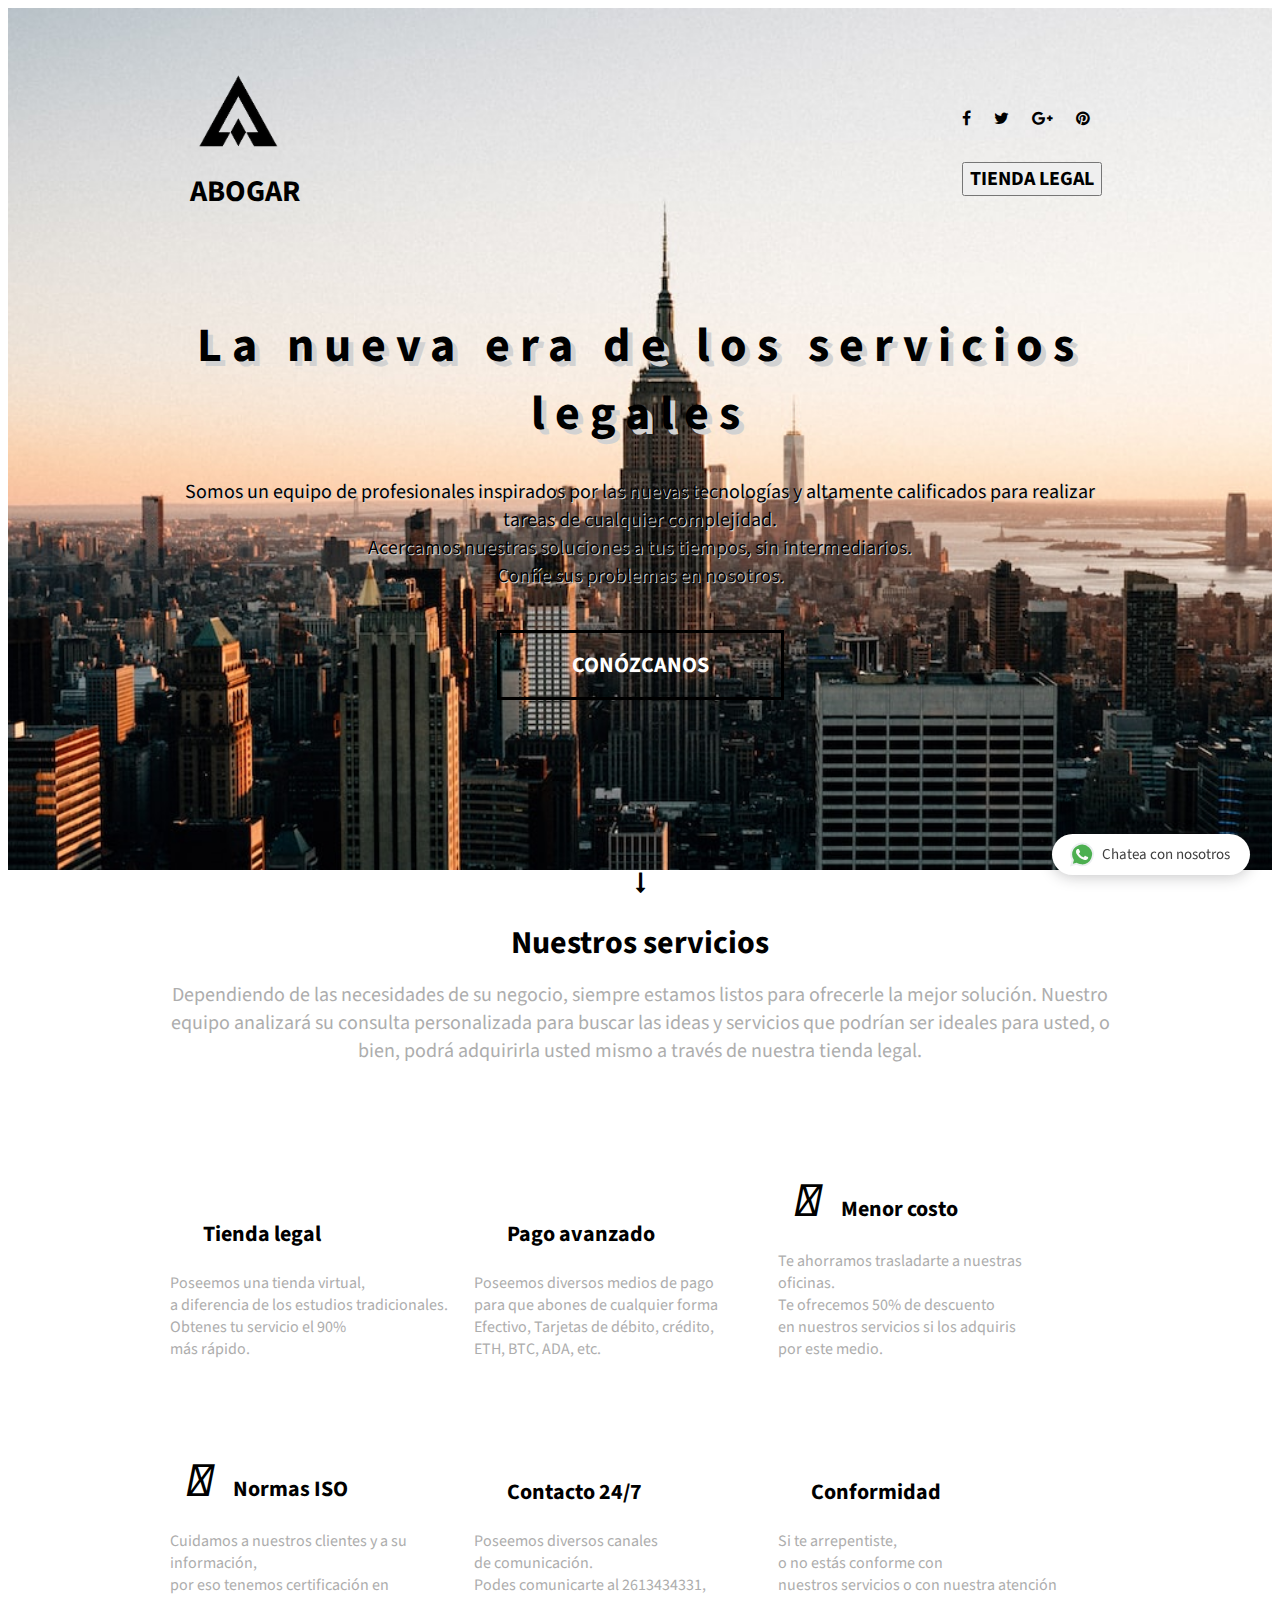
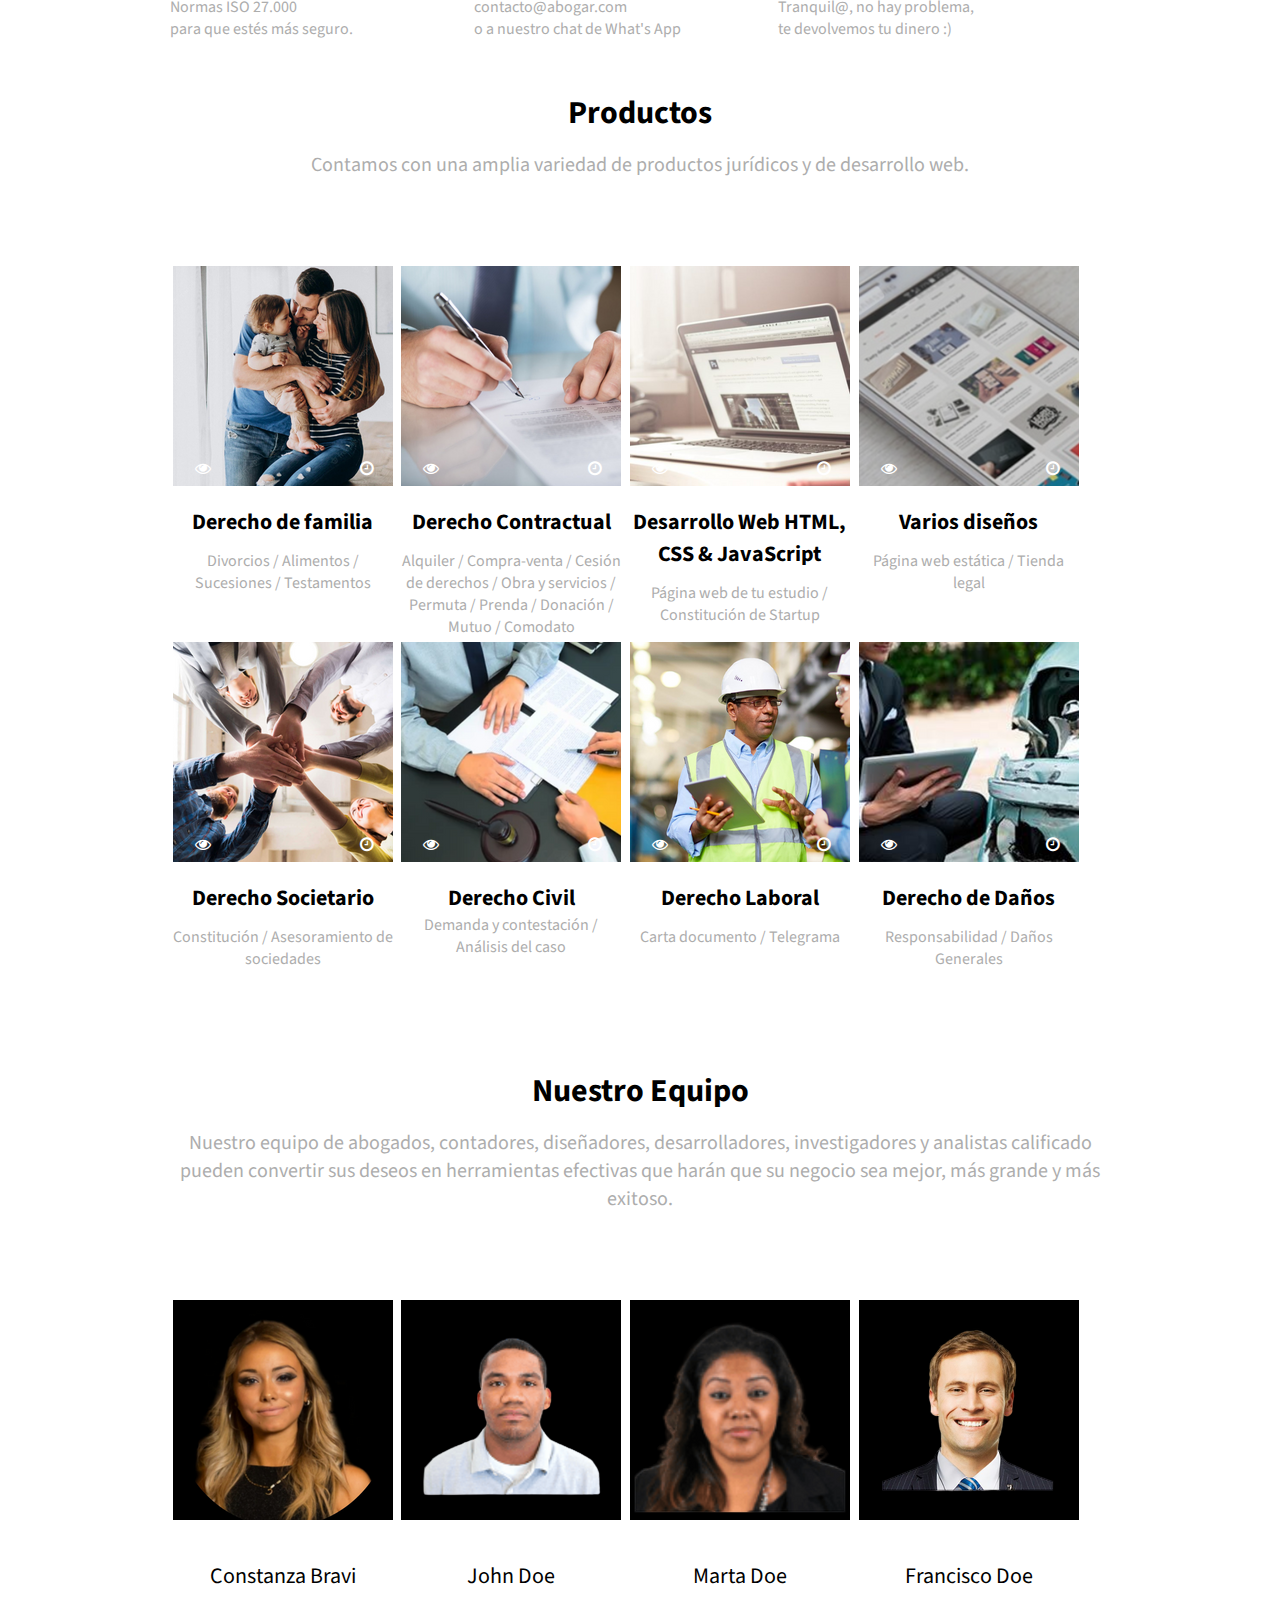
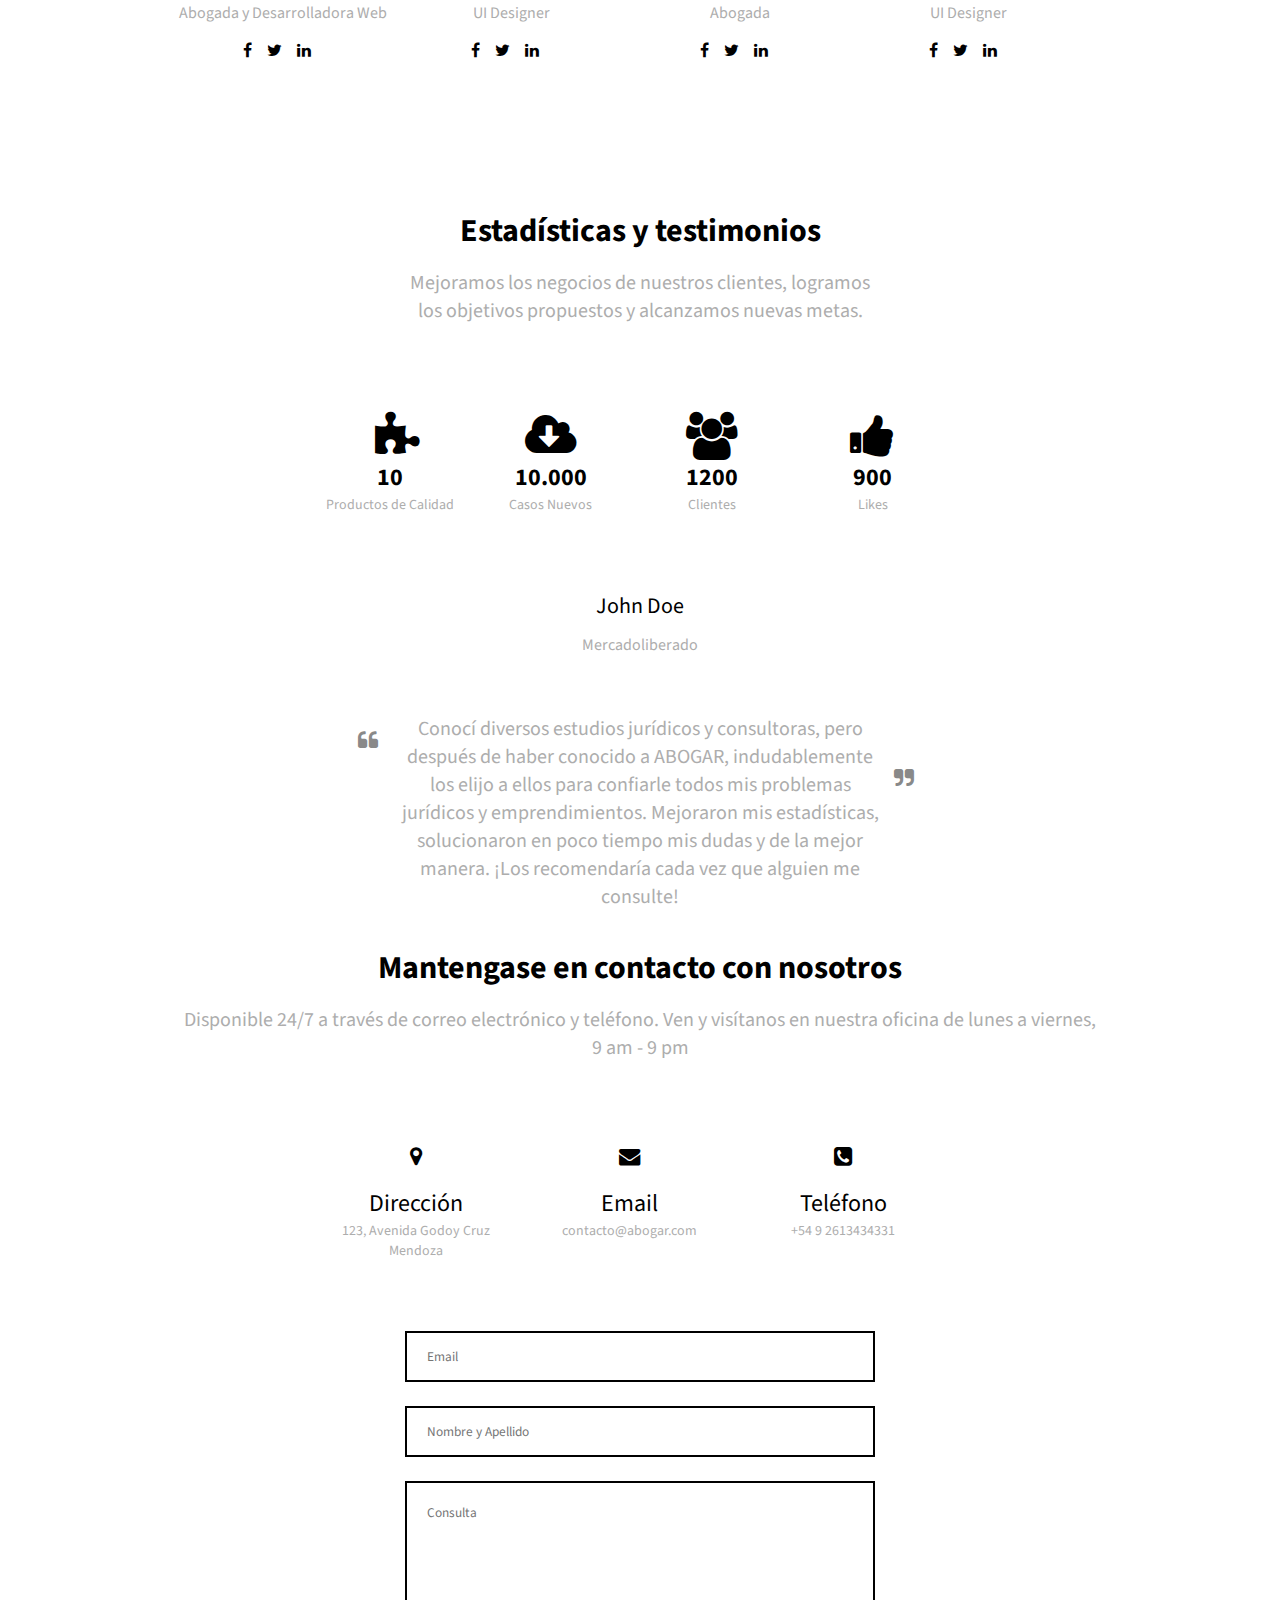
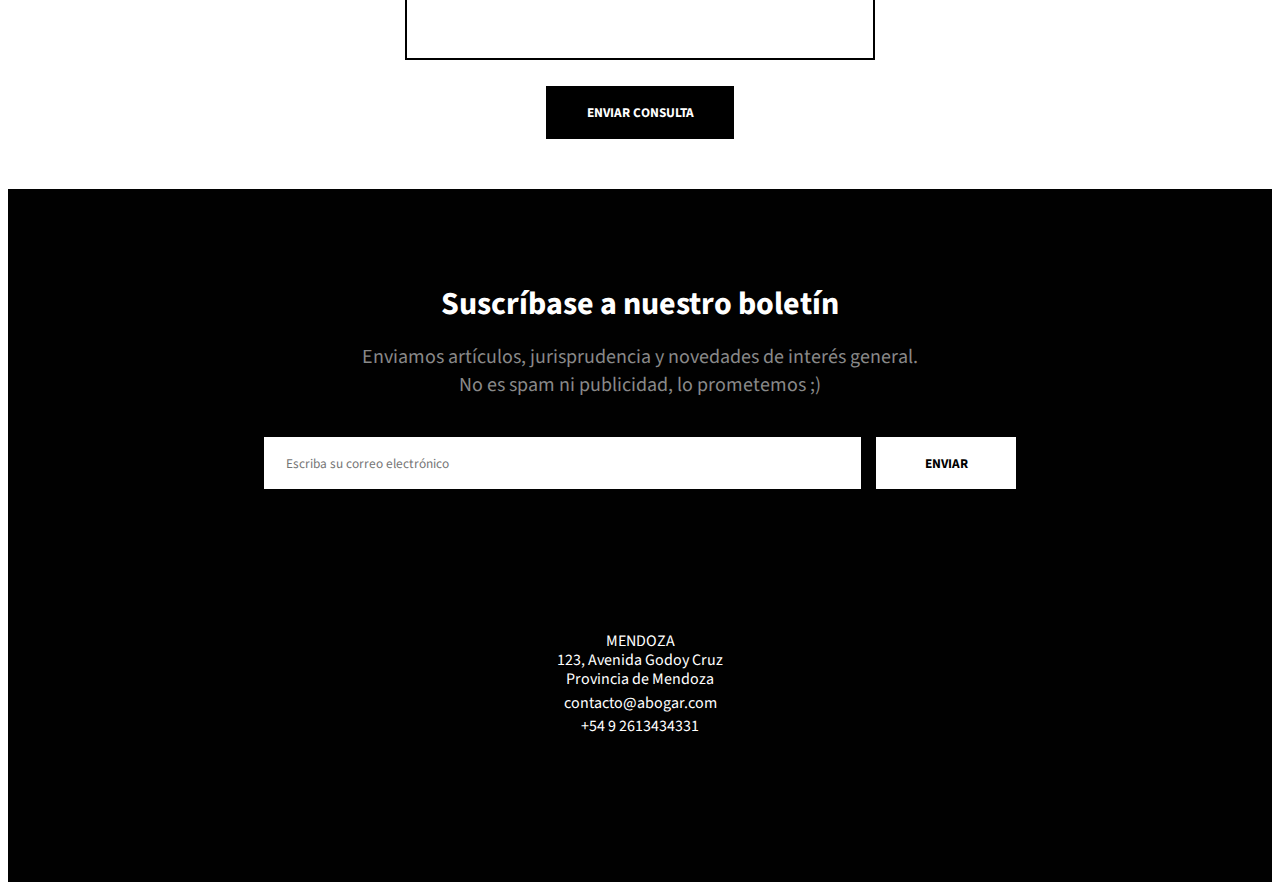
==== index.html @ db3f4d10 "apariencia y validación de forms" ====
<html lang="en">

<head>
    <title>Abogar</title>
    <meta charset="utf-8">
    <link rel="stylesheet" type="text/css" href="styles/indexstyle.css">
    <meta name="viewport" content="width=device-width, initial-scale=1.0">
    <!-- iconos de fontawesome -->
    <link rel="stylesheet" href="https://cdnjs.cloudflare.com/ajax/libs/font-awesome/4.6.3/css/font-awesome.min.css">
    <script src="https://kit.fontawesome.com/03c8ad3952.js" crossorigin="anonymous"></script>
    <!-- fuente de google -->
    <link href="https://fonts.googleapis.com/css?family=Source+Sans+Pro:400,700" rel="stylesheet">
</head>

<body>
    <div id="up" class="head">
        <div class="head-container">
            <header>
                <div class="logo">
                    <div>
                        <a href=""><img src="/assets/logoa.png" alt="abogar-logo"></a>
                        <p>ABOGAR</p>
                    </div>
                    <div class="socials">
                        <ul>
                            <li><a href="#"><i class="fa fa-facebook" aria-hidden="true"></i></a></li>
                            <li><a href="#"><i class="fa fa-twitter" aria-hidden="true"></i></a></li>
                            <li><a href="#"><i class="fa fa-google-plus" aria-hidden="true"></i></a></li>
                            <li><a href="#"><i class="fa fa-pinterest" aria-hidden="true"></i></a></li>
                        </ul>
                        <br>
                        <a href="./pags/tienda.html">
                            <button type="button">TIENDA LEGAL</button>
                        </a>
                    </div>
                </div>
            </header>
            <div class="hero">
                <h1>La nueva era de los servicios legales</h1>
                <p>Somos un equipo de profesionales inspirados por las nuevas tecnologías y altamente calificados para
                    realizar tareas de cualquier complejidad.<br>Acercamos nuestras soluciones a tus tiempos, sin
                    intermediarios.<br>Confíe sus problemas en nosotros.</p>
                <button class="colorarrow" type="button" href="">Conózcanos</button>
                <a href="#arrow-link"><i class="fa fa-long-arrow-down fa-lg" aria-hidden="true"></i></a>
            </div>
        </div>
    </div>
    <div id="arrow-link" class="services-container">
        <div class="h-p-group">
            <h2>Nuestros servicios</h2>
            <p>Dependiendo de las necesidades de su negocio, siempre estamos listos para ofrecerle la mejor solución.
                Nuestro equipo analizará su consulta personalizada para buscar las ideas y servicios que podrían ser
                ideales para usted, o bien, podrá adquirirla usted mismo a través de nuestra tienda legal.</p>
        </div>
        <div class="services-block">
            <div class="services-block-box marg-left">
                <i class="fa-solid fa-cart-shopping fa-3x" aria-hidden="true"></i>
                <h3>Tienda legal</h3>
                <p>Poseemos una tienda virtual,<br>a diferencia de los estudios tradicionales.<br>Obtenes tu servicio el
                    90%<br>
                    más rápido.</p>
            </div>
            <div class="services-block-box">
                <i class="fa-solid fa-money-check-dollar fa-3x" aria-hidden="true"></i>
                <h3>Pago avanzado</h3>
                <p>Poseemos diversos medios de pago<br>para que abones de cualquier forma<br>Efectivo, Tarjetas de
                    débito, crédito,<br>
                    ETH, BTC, ADA, etc.</p>
            </div>
            <div class="services-block-box">
                <i class="fa-solid fa-percent fa-3x" aria-hidden="true"></i>
                <h3>Menor costo</h3>
                <p>Te ahorramos trasladarte a nuestras oficinas.<br>Te ofrecemos 50% de descuento<br>en nuestros
                    servicios si los adquiris<br>
                    por este medio.</p>
            </div>
            <div class="services-block-box marg-top marg-left">
                <i class="fa-solid fa-lock fa-3x" aria-hidden="true"></i>
                <h3>Normas ISO</h3>
                <p>Cuidamos a nuestros clientes y a su información,<br>por eso tenemos certificación en<br>Normas ISO
                    27.000<br>
                    para que estés más seguro.</p>
            </div>
            <div class="services-block-box marg-top">
                <i class="fa-solid fa-phone-flip fa-3x" aria-hidden="true"></i>
                <h3>Contacto 24/7</h3>
                <p>Poseemos diversos canales<br>de comunicación.<br>Podes comunicarte al 2613434331,
                    contacto@abogar.com<br>
                    o a nuestro chat de What's App</p>
            </div>
            <div class="services-block-box marg-top">
                <i class="fa-solid fa-rotate fa-3x" aria-hidden="true"></i>
                <h3>Conformidad</h3>
                <p>Si te arrepentiste, <br>o no estás conforme con<br>nuestros servicios o con nuestra
                    atención<br>Tranquil@, no hay problema,<br>
                    te devolvemos tu dinero :)</p>
            </div>
        </div>
    </div>
    <div class="portfolio-container">
        <div class="h-p-group">
            <h2>Productos</h2>
            <p>Contamos con una amplia variedad de productos jurídicos y de desarrollo web.</p>
        </div>
        <div class="portfolio-block">
            <div class="positioning-container">
                <div class="img-icon-container">
                    <div class="row-img">
                        <a href="#"><img src="/assets/familia.png" alt="portfolio-image1.png"></a>
                    </div>
                    <div class="row-1icon">
                        <i class="fa fa-eye" aria-hidden="true"></i>
                    </div>
                    <div class="row-2icon">
                        <i class="fa fa-clock-o" aria-hidden="true"></i>
                    </div>
                </div>
                <h3>Derecho de familia</h3>
                <p>Divorcios / Alimentos / Sucesiones / Testamentos</p>
            </div>
            <div class="positioning-container">
                <div class="img-icon-container">
                    <div class="row-img">
                        <a href="#"><img src="/assets/dcontratos.png" alt="portfolio-image2.png"></a>
                    </div>
                    <div class="row-1icon">
                        <i class="fa fa-eye" aria-hidden="true"></i>
                    </div>
                    <div class="row-2icon">
                        <i class="fa fa-clock-o" aria-hidden="true"></i>
                    </div>
                </div>
                <h3>Derecho Contractual</h3>
                <p>Alquiler / Compra-venta / Cesión de derechos / Obra y servicios / Permuta / Prenda / Donación / Mutuo
                    / Comodato</p>
            </div>
            <div class="positioning-container">
                <div class="img-icon-container">
                    <div class="row-img">
                        <a href="#"><img src="/assets/desarrollo.png" alt="portfolio-image3.png"></a>
                    </div>
                    <div class="row-1icon">
                        <i class="fa fa-eye" aria-hidden="true"></i>
                    </div>
                    <div class="row-2icon">
                        <i class="fa fa-clock-o" aria-hidden="true"></i>
                    </div>
                </div>
                <h3>Desarrollo Web HTML, CSS & JavaScript</h3>
                <p>Página web de tu estudio / Constitución de Startup</p>
            </div>
            <div class="positioning-container">
                <div class="img-icon-container">
                    <div class="row-img">
                        <a href="#"><img src="/assets/diseños.png" alt="portfolio-image4.png" height="220"
                                width="220"></a>
                    </div>
                    <div class="row-1icon">
                        <i class="fa fa-eye" aria-hidden="true"></i>
                    </div>
                    <div class="row-2icon">
                        <i class="fa fa-clock-o" aria-hidden="true"></i>
                    </div>
                </div>
                <h3>Varios diseños</h3>
                <p>Página web estática / Tienda legal</p>
            </div>
            <div class="positioning-container">
                <div class="img-icon-container">
                    <div class="row-img">
                        <a href="#"><img src="/assets/dsociedades.png" alt="2row-portfolio-image1.png"></a>
                    </div>
                    <div class="row-1icon">
                        <i class="fa fa-eye" aria-hidden="true"></i>
                    </div>
                    <div class="row-2icon">
                        <i class="fa fa-clock-o" aria-hidden="true"></i>
                    </div>
                </div>
                <h3>Derecho Societario</h3>
                <p>Constitución / Asesoramiento de sociedades </p>
            </div>
            <div class="positioning-container">
                <div class="img-icon-container">
                    <div class="row-img">
                        <a href="#"><img src="/assets/civil.png" alt="2row-portfolio-image2.png"></a>
                    </div>
                    <div class="row-1icon">
                        <i class="fa fa-eye" aria-hidden="true"></i>
                    </div>
                    <div class="row-2icon">
                        <i class="fa fa-clock-o" aria-hidden="true"></i>
                    </div>
                </div>
                <h3>Derecho Civil<cch3>
                        <p>Demanda y contestación / Análisis del caso</p>
            </div>
            <div class="positioning-container">
                <div class="img-icon-container">
                    <div class="row-img">
                        <a href="#"><img src="/assets/dlaboral.png" alt="2row-portfolio-image3.png"></a>
                    </div>
                    <div class="row-1icon">
                        <i class="fa fa-eye" aria-hidden="true"></i>
                    </div>
                    <div class="row-2icon">
                        <i class="fa fa-clock-o" aria-hidden="true"></i>
                    </div>
                </div>
                <h3>Derecho Laboral</h3>
                <p>Carta documento / Telegrama</p>
            </div>
            <div class="positioning-container">
                <div class="img-icon-container">
                    <div class="row-img">
                        <a href="#"><img src="/assets/ddaños.png" alt="22row-portfolio-image4.png" height="220"
                                width="220"></a>
                    </div>
                    <div class="row-1icon">
                        <i class="fa fa-eye" aria-hidden="true"></i>
                    </div>
                    <div class="row-2icon">
                        <i class="fa fa-clock-o" aria-hidden="true"></i>
                    </div>
                </div>
                <h3>Derecho de Daños</h3>
                <p>Responsabilidad / Daños Generales</p>
            </div>
        </div>
    </div>
    <div class="team-block-container">
        <div class="h-p-group">
            <h2>Nuestro Equipo</h2>
            <p>Nuestro equipo de abogados, contadores, diseñadores, desarrolladores, investigadores y analistas
                calificado pueden convertir sus deseos
                en herramientas efectivas que harán que su negocio sea mejor, más grande y más exitoso.</p>
        </div>
        <div class="team-block">
            <img src="/assets/bravi.png" alt="pic1-of-team-member.png">
            <h4>Constanza Bravi</h4>
            <h5>Abogada y Desarrolladora Web</h5>
            <ul>
                <li><a href="#"><i class="fa fa-facebook" aria-hidden="true"></i></a></li>
                <li><a href="#"><i class="fa fa-twitter" aria-hidden="true"></i></a></li>
                <li><a href="#"><i class="fa fa-linkedin" aria-hidden="true"></i></a></li>
            </ul>
        </div>
        <div class="team-block">
            <img src="/assets/juandoe.png" alt="pic2-of-team-member.png">
            <h4>John Doe</h4>
            <h5>UI Designer</h5>
            <ul>
                <li><a href="#"><i class="fa fa-facebook" aria-hidden="true"></i></a></li>
                <li><a href="#"><i class="fa fa-twitter" aria-hidden="true"></i></a></li>
                <li><a href="#"><i class="fa fa-linkedin" aria-hidden="true"></i></a></li>
            </ul>
        </div>
        <div class="team-block">
            <img src="/assets/marta.png" alt="pic3-of-team-member.png">
            <h4>Marta Doe</h4>
            <h5>Abogada</h5>
            <ul>
                <li><a href="#"><i class="fa fa-facebook" aria-hidden="true"></i></a></li>
                <li><a href="#"><i class="fa fa-twitter" aria-hidden="true"></i></a></li>
                <li><a href="#"><i class="fa fa-linkedin" aria-hidden="true"></i></a></li>
            </ul>
        </div>
        <div class="team-block">
            <img src="/assets/franco.png" alt="pic4-of-team-member.png">
            <h4>Francisco Doe</h4>
            <h5>UI Designer</h5>
            <ul>
                <li><a href="#"><i class="fa fa-facebook" aria-hidden="true"></i></a></li>
                <li><a href="#"><i class="fa fa-twitter" aria-hidden="true"></i></a></li>
                <li><a href="#"><i class="fa fa-linkedin" aria-hidden="true"></i></a></li>
            </ul>
        </div>
    </div>
    <div class="data-container">
        <div class="h-p-group">
            <h2>Estadísticas y testimonios</h2>
            <p>Mejoramos los negocios de nuestros clientes, logramos <br>los objetivos propuestos y alcanzamos nuevas
                metas.</p>
        </div>
        <div class="stats-container">
            <div class="stats-block">
                <i class="fa fa-puzzle-piece fa-3x" aria-hidden="true"></i>
                <h4>10</h4>
                <h5>Productos de Calidad</h5>
            </div>
            <div class="stats-block">
                <i class="fa fa-cloud-download fa-3x" aria-hidden="true"></i>
                <h4>10.000</h4>
                <h5>Casos Nuevos</h5>
            </div>
            <div class="stats-block">
                <i class="fa fa-users fa-3x" aria-hidden="true"></i>
                <h4>1200</h4>
                <h5>Clientes</h5>
            </div>
            <div class="stats-block">
                <i class="fa fa-thumbs-up fa-3x" aria-hidden="true"></i>
                <h4>900</h4>
                <h5>Likes</h5>
            </div>
        </div>
        <div>
            <div class="customer-info">
                <h4>John Doe</h4>
                <h5>Mercadoliberado</h5>
            </div>
            <div class="customer-quote">
                <i class="fa fa-quote-left fa-lg" aria-hidden="true"></i>
                <blockquote>Conocí diversos estudios jurídicos y consultoras, pero después de haber conocido a ABOGAR,
                    indudablemente los elijo a ellos para confiarle todos mis problemas jurídicos y emprendimientos.
                    Mejoraron mis estadísticas,
                    solucionaron en poco tiempo mis dudas y de la mejor manera. ¡Los recomendaría cada vez que alguien
                    me consulte!</blockquote>
                <i class="fa fa-quote-right fa-lg" aria-hidden="true"></i>
            </div>
        </div>
    </div>
    <div class="feedback-container">
        <div class="h-p-group">
            <h2>Mantengase en contacto con nosotros</h2>
            <p>Disponible 24/7 a través de correo electrónico y teléfono. Ven y visítanos en nuestra oficina de lunes a
                viernes,<br>
                9 am - 9 pm</p>
        </div>
        <div class="contacts-container">
            <div class="contacts-block left-b">
                <i class="fa fa-map-marker fa-lg" aria-hidden="true"></i>
                <h4>Dirección</h4>
                <address>123, Avenida Godoy Cruz<br>Mendoza</address>
            </div>
            <div class="contacts-block center-b">
                <i class="fa fa-envelope fa-lg" aria-hidden="true"></i>
                <h4>Email</h4>
                <a href="mailto:contacto@abogar.com">contacto@abogar.com</a>
            </div>
            <div class="contacts-block right-b">
                <i class="fa fa-phone-square fa-lg" aria-hidden="true"></i>
                <h4>Teléfono</h4>
                <a href="tel:+5492613434331">+54 9 2613434331</a>
            </div>
        </div>
        <!-- En este form se validan los campos del formulario, a su vez avisa que falta completar información a través de alerts y a su vez reenvia la consulta a una librería para que notifique sobre la misma -->
 
        <div class="contact-form">
            <form action="https://formspree.io/f/xaykepnb" name="formulario" method="POST">
                <input type="email" name="mail" id="mail" placeholder="Email" maxlength="50">
                <input type="text" name="name" id="name" placeholder="Nombre y Apellido" maxlength="120">
                <div class="textarea-positioning"><textarea name="textarea" id="consulta" maxlength="2500" rows="10"
                        cols="20" placeholder="Consulta"></textarea></div>
                <input type="submit" id="boton" name="btn" value="Enviar Consulta" required>
            </form>
            <script>
                (function () {
                    let formulario = document.getElementsByName('formulario')[0],
                        elementos = formulario.elements,
                        boton = document.getElementById('boton');

                    let validarEmail = function (e) {
                        if (formulario.mail.value == 0) {
                            e.preventDefault();
                            alert("Error: Falta completar campo de 'Email'.")

                        }
                    }
                    let validarNombre = function (e) {
                        if (formulario.name.value == 0) {
                            e.preventDefault();
                            alert("Error: Falta completar campo de 'Nombre y Apellido'.")

                        }
                    }
                    let validarConsulta = function (e) {
                        if (formulario.consulta.value == 0) {
                            e.preventDefault();
                            alert("Error: Falta completar campo de 'Consulta'.")

                        }
                    };
                    let validar = function (e) {
                        validarEmail(e);
                        validarNombre(e);
                        validarConsulta(e);
                    };

                    formulario.addEventListener('submit', validar);
                }())
            </script>
        </div>
    </div>
    <!-- En este footer se validan los campos del formulario y a su vez reenvia el valor a una librería para que notifique sobre el correo que se inscribió -->
 
    <footer id="footer">
        <div class="footer-container">
            <div class="footer-form">
                <h2>Suscríbase a nuestro boletín</h2>
                <p>Enviamos artículos, jurisprudencia y novedades de interés general.<br>No es spam ni publicidad, lo
                    prometemos ;)</p>
                <form action="https://formspree.io/f/moqberbp" method="POST" id="formulariodos" name="formulariodos">
                    <input type="email" name="maildos" id="maildos" placeholder="Escriba su correo electrónico">
                    <input type="submit" id="botondos" value="Enviar">
                </form>
                <script>
                    (function () {
                        let formulariodos = document.getElementsByName('formulariodos')[0],
                            elementos = formulariodos.elements,
                            boton = document.getElementById('botondos');
    
                        let validarEmailuno = function (e) {
                            if (formulariodos.maildos.value == 0) {
                                e.preventDefault();
                                alert("Error: Falta completar campo de 'Correo Electrónico'.")
    
                            }
                        };
                       
                        formulariodos.addEventListener('submit', validarEmailuno);
                    }())
                </script>
            </div>
            <div class="block">
                <div class="footer-contacts">
                    <h5>MENDOZA</h5>
                    <address>123, Avenida Godoy Cruz<br>Provincia de Mendoza</address>
                    <a href="mailto:contacto@abogar.com">contacto@abogar.com</a>
                    <a href="tel:+5492613434331">+54 9 2613434331</a>
                </div>
            </div>

 <!-- Servicio de urgencias por violencia de género -->
            
 <div id='whatsapp-chat' class='hide'>
    <div class='header-chat'>
        <div class='head-home'>
            <h3>Abogar 24/7</h3>
            <div class='info-avatar'><img
                    src='https://sistemadecotizaciones.files.wordpress.com/2020/08/supportmale.png' /></div>
        </div>
        <div class='get-new'>
            <div id='get-label'>Servicio al cliente</div>
            <div id='get-nama'>Estamos para ayudarte</div>
        </div>
    </div>
    <div class='start-chat'>
        <div class='first-msg'><span>¡Hola! ¿En qué te podemos ayudar? Brindamos atención, contención y
                asesoramiento en situaciones de violencia de género. Es importante que sepas no se trata de
                una línea de emergencia. Para casos de riesgo, comunicate con el 911.</span></div>
        <div class='blanter-msg'><textarea id='chat-input' placeholder='Escribe un mensaje' maxlength='120'
                row='1'></textarea>
            <a href='#' onclick="enviar_mensaje();" id='send-it'>Enviar</a>
        </div>
    </div>
    <div id='get-number'>2682848193</div><a class='close-chat' onclick="cerrar_chat();" href='#'>×</a>
</div>
<a class='blantershow-chat' onclick="mostrar_chat();" href='#' title='Show Chat'><svg width="20"
        viewBox="0 0 24 24">
        <defs />
        <path fill="#eceff1"
            d="M20.5 3.4A12.1 12.1 0 0012 0 12 12 0 001.7 17.8L0 24l6.3-1.7c2.8 1.5 5 1.4 5.8 1.5a12 12 0 008.4-20.3z" />
        <path fill="#4caf50"
            d="M12 21.8c-3.1 0-5.2-1.6-5.4-1.6l-3.7 1 1-3.7-.3-.4A9.9 9.9 0 012.1 12a10 10 0 0117-7 9.9 9.9 0 01-7 16.9z" />
        <path fill="#fafafa"
            d="M17.5 14.3c-.3 0-1.8-.8-2-.9-.7-.2-.5 0-1.7 1.3-.1.2-.3.2-.6.1s-1.3-.5-2.4-1.5a9 9 0 01-1.7-2c-.3-.6.4-.6 1-1.7l-.1-.5-1-2.2c-.2-.6-.4-.5-.6-.5-.6 0-1 0-1.4.3-1.6 1.8-1.2 3.6.2 5.6 2.7 3.5 4.2 4.2 6.8 5 .7.3 1.4.3 1.9.2.6 0 1.7-.7 2-1.4.3-.7.3-1.3.2-1.4-.1-.2-.3-.3-.6-.4z" />
    </svg>
    Chatea con nosotros</a>
<script>
    function enviar_mensaje() {
        var a = document.getElementById("chat-input");
        if ("" != a.value) {
            var b = document.getElementById("get-number").innerHTML, c = document.getElementById("chat-input").value, d = "https://web.whatsapp.com/send", e = b, f = "&text=" + c;
            if (/Android|webOS|iPhone|iPad|iPod|BlackBerry|IEMobile|Opera Mini/i.test(navigator.userAgent)) var d = "whatsapp://send"; var g = d + "?phone=" + e + f; window.open(g, "_blank");
        }
    }
    const whatsapp_chat = document.getElementById("whatsapp-chat");
    function cerrar_chat() {
        whatsapp_chat.classList.add("hide");
        whatsapp_chat.classList.remove("show");

    }
    function mostrar_chat() {
        whatsapp_chat.classList.add("show");
        whatsapp_chat.classList.remove("hide");
    }
</script>
</footer>
<div id="up-btn">
<a href="#up"><i class="fa fa-3x fa-chevron-up" aria-hidden="true"></i></a>
</div>


    <!-- SCRIPT -->
    <script src="//cdn.jsdelivr.net/npm/sweetalert2@11"></script>
</body>

</html>
---- styles/indexstyle.css ----
body {
  margin:8px !important;
  font-family: 'Source Sans Pro', sans-serif;
}
ul {
  list-style-type: none;
}

a {
  text-decoration: none;
}

.h-p-group {
  width: 100%;
  margin-bottom: 87px;
}

.h-p-group h2,
.h-p-group p {
  font-family: 'Source Sans Pro', sans-serif;
  text-align: center;
}

.h-p-group h2 {
  margin: 0;
  padding-top: 50px;
  font-weight: 700;
  font-size: 32px;
}

.h-p-group p {
  margin: 15px 0 0 0;
  font-weight: 400;
  font-size: 20px;
  color: #adadad;
}

article {
  display: flex;
  justify-content: center;
}

article button {
  color: black;
  margin: 1px auto 25px auto;
  padding: 16px 72px;
  border: 1px solid black;
  outline: none;
  font-family: 'Source Sans Pro', sans-serif;
  font-size: 22px;
  font-weight: 700;
  text-transform: uppercase;
  background-color: white;
}


address {
  font-style: normal;
}

/* ARROW */

.colorarrow {
  color: white;
}


/* #HEAD */

.head {
  height: 862px;
  background-image: url(/assets/fondo.png);
  background-repeat: no-repeat;
  background-size: cover;
}

.head-container {
  height: 862px;
  width: 940px;
  margin: 0 auto;
}
*, ::after, ::before {
  box-sizing: border-box;
}

header {
  height: 62px;
  width: 100%;
  /*940px*/
  padding-top: 52px;
}


/* #logo */

.logo {
  display: flex;
  justify-content: space-between;
  align-items: center;
  justify-items: center;
  margin-left: 20px;
}


.logo img {
  height: 100px;
  width: 100px;
  justify-content: left;
}

.logo p {
  margin: 10px 0 0 0;
  font-family: 'Source Sans Pro', sans-serif;
  font-weight: 700;
  font-size: 30px;
}

.logo button {
  margin: 10px 0 0 0;
  font-family: 'Source Sans Pro', sans-serif;
  font-weight: 700;
  font-size: 20px;
}

/* #socials */

.socials {
  justify-content: right;
  align-items: flex-start;
  margin-top: 30px;
}

.socials ul {
  margin: 0;
  padding: 0;
}

.socials ul li {
  display: inline-block;
  margin-right: 20px;
}

.socials ul li a {
  color: #000000;
}

.socials ul li a:hover {
  color: #898989;
}


/* HERO */
.hero {
  height: 748px;
  width: 940px;
}

.hero h1 {
  margin: 0;
  padding-top: 242px;
  font-family: 'Source Sans Pro', sans-serif;
  font-size: 48px;
  font-weight: bold;
  text-align: center;
  text-shadow: 5px 5px rgb(210, 210, 210);
  letter-spacing: 10px;
}

.hero p {
  margin: 30px 0 0 0;
  font-family: 'Source Sans Pro', sans-serif;
  font-size: 20px;
  font-weight: 400;
  text-align: center;
  color: black;
  text-shadow: 1px 1px rgb(210, 210, 210);
}

.hero button {
  display: block;
  margin: 40px auto 176px auto;
  padding: 16px 72px;
  border: 3px solid #000000;
  outline: none;
  font-family: 'Source Sans Pro', sans-serif;
  font-size: 22px;
  font-weight: 700;
  text-transform: uppercase;
  background-color: transparent;
}

.hero button:hover {
  border: 1px solid white;
  background-color: black;
}

.hero a {
  display: flex;
  justify-content: center;
  margin: 0 auto;
  padding-bottom: 52px;
  color: #000000;
}

/* #SERVICES SECTION */

.services-container {
  /*height: 650px; 760*/
  width: 940px;
  margin: 0 auto;
}

.services-block {
  width: 100%;
}

.services-block-box {
  display: inline-block;
  /*width: 300px;*/
  width: 32%;
}

.marg-top {
  margin-top: 72px;
}


.services-block-box h3 {
  display: inline-block;
  font-family: 'Source Sans Pro', sans-serif;
  font-size: 22px;
  font-weight: 700;
}

.services-block-box i {
display: inline-block;
margin: 15px;
justify-content: left;
}

.services-block-box p {
  display: inline-block;
  margin: 0;
  font-family: 'Source Sans Pro', sans-serif;
  font-size: 16px;
  font-weight: 400;
  color: #adadad;
}


/*--------------------------------------------*/


/*--------------------------------------------*/


/* #PRICING SECTION */

.pricing-container {
  /*height: 750px; 850*/
  width: 940px;
  margin: 0 auto;
}

.price-block {
  display: inline-block;
  width: 32%;
  margin-bottom: 70px;
}

.price-block h3 {
  margin: 25px 0;
  font-family: 'Source Sans Pro', sans-serif;
  font-size: 24px;
  font-weight: 700;
  text-align: center;
}

.price-block p:nth-child(3) {
  margin: 0 0 30px 0;
  font-family: 'Source Sans Pro', sans-serif;
  font-size: 14px;
  font-weight: 400;
  color: #adadad;
  text-align: center;
}

.price-block button {
  display: block;
  height: 47px;
  width: 141px;
  margin: 30px auto 0 auto;
  border: 2px solid #000000;
  font-family: 'Source Sans Pro', sans-serif;
  font-size: 16px;
  font-weight: 700;
  text-transform: uppercase;
  background-color: transparent;
  cursor: pointer;
  overflow: hidden;
}

.price-block button:hover {
  color: #fc8200;
}

.price-block img {
  display: block;
  margin: 10px auto;
}

.left-block p:nth-child(4) {
  margin: 0;
  font-family: 'Source Sans Pro', sans-serif;
  font-size: 32px;
  font-weight: 700;
  text-transform: uppercase;
  text-align: center;
}

.center-block p:nth-child(4),
.right-block p:nth-child(4) {
  margin: 0 auto;
  font-family: 'Source Sans Pro', sans-serif;
  font-size: 32px;
  font-weight: 700;
  text-transform: uppercase;
  text-align: center;
}

.left-block p:nth-child(6) {
  font-family: 'Source Sans Pro', sans-serif;
  font-size: 16px;
  font-weight: 400;
  color: #adadad;
  text-align: center;
}

.center-block p:nth-child(6),
.right-block p:nth-child(6) {
  font-family: 'Source Sans Pro', sans-serif;
  font-size: 16px;
  font-weight: 400;
  color: #adadad;
  text-align: center;
}

p.fa-usd {
  margin-left: 55px;
}

p.fa-usd {
  margin-left: 45px;
}


/* #PORTFOLIO SECTION */

.portfolio-container {
  /*height: 960px;  1030*/
  width: 940px;
  margin: 0 auto;
}

.positioning-container {
  display: inline-block;
  height: 370px;
  width: 24%;
  overflow: hidden;
}

.img-icon-container {
  position: relative;
  height: 220px;
  width: 220px;
  margin: 0 auto 0 auto;
}

.row-img {
  position: absolute;
  top: 0;
  left: 0;
  right: 0;
  bottom: 0;
}

.row-1icon {
  display: inline-block;
  position: absolute;
  top: 88%;
  margin-right: 85%;
  margin-left: 10%;
}

.row-2icon {
  display: inline-block;
  position: absolute;
  top: 88%;
  margin-right: 10%;
  margin-left: 85%;
}

.fa-eye {
  color: #ffffff;
}

.fa-clock-o {
  color: #ffffff;
}

.positioning-container h3,
.positioning-container p {
  font-family: 'Source Sans Pro', sans-serif;
  text-align: center;
}

.positioning-container h3 {
  margin: 20px 0 12px 0;
  font-size: 22px;
  font-weight: 700;
}

.positioning-container p {
  margin: 0 0 50px 0;
  font-size: 16px;
  font-weight: 400;
  color: #adadad;
}


/*--------------------------------------------*/


/*--------------------------------------------*/


/* #TEAM SECTION */

.team-block-container {
  /*height: 650px; 750*/
  width: 940px;
  margin: 0 auto;
}

.team-block {
  display: inline-block;
  width: 24%;
  margin-bottom: 80px;
}

.team-block img {
  display: block;
  margin: 0 auto;
}

.team-block h4,
.team-block h5,
.team-block p {
  font-family: 'Source Sans Pro', sans-serif;
  text-align: center;
}

.team-block h5,
.team-block p {
  font-weight: 400;
}

.team-block h4 {
  font-size: 22px;
  font-weight: 400;
  margin: 40px 0 10px 0;
}

.team-block h5 {
  margin: 0;
  margin: 0 0 15px 0;
  font-size: 16px;
  color: #adadad;
}

.team-block p {
  margin: 0 0 12px 0;
  font-size: 14px;
}

.team-block ul {
  display: block;
  padding: 0;
  text-align: center;
}

.team-block ul li {
  display: inline-block;
}

.team-block a {
  margin-right: 12px;
  color: #000000;
}

.team-block .fa-facebook:hover {
  color: #3b5998;
}

.team-block .fa-twitter:hover {
  color: #00aced;
}

.fa-linkedin:hover {
  color: #007bb6;
}


/*--------------------------------------------*/


/*--------------------------------------------*/


/* #DATA (STATS & TESTIMONIALS) SECTION */

.data-container {
  /*height: 800px; 900*/
  width: 940px;
  margin: 0 auto;
}


/* #stats */

.stats-container {
  /*width: 660px;*/
  width: 70%;
  margin: 0 auto 75px auto;
}

.stats-block {
  display: inline-block;
  width: 24%;
  text-align: center;
}

.stats-block .fa-puzzle-piece {
  display: block;
  /*margin-left: 40%;*/
  margin-left: 10%;
}

.stats-block .fa-cloud-download {
  display: block;
  /*margin-left: 34%;*/
}

.stats-block .fa-users {
  display: block;
  /*margin-left: 36%;*/
}

.stats-block .fa-thumbs-up {
  display: block;
  /*margin-left: 37%;*/
}

.stats-block h4,
.stats-block h5 {
  font-family: 'Source Sans Pro', sans-serif;
  text-align: center;
}

.stats-block h4 {
  margin: 0;
  font-size: 24px;
  font-weight: 700;
}

.stats-block h5 {
  margin: 0;
  font-size: 14px;
  font-weight: 400;
  color: #adadad;
}


/* #testimonials */

.customer-info {
  height: 100px;
  /*width: 940px;*/
  width: 100%;
}


.customer-info h4,
.customer-info h5 {
  text-align: center;
}

.customer-info h4 {
  margin: 0 0 12px 0;
  font-family: 'Source Sans Pro', sans-serif;
  font-size: 22px;
  font-weight: 400;
}

.customer-info h5 {
  margin: 0;
  font-family: 'Source Sans Pro', sans-serif;
  font-size: 16px;
  font-weight: 400;
  color: #adadad;
}

.customer-quote {
  position: relative;
  height: 180px;
  width: 60%;
  margin: 25px auto 0 auto;
}

.fa-quote-left,
.fa-quote-right {
  color: #898989;
}

.fa-quote-right {
  position: absolute;
  bottom: 60%;
  left: 95%;
}

.fa-quote-left {
  position: absolute;
  top: 10%;
}

blockquote {
  font-family: 'Source Sans Pro', sans-serif;
  font-size: 20px;
  font-weight: 400;
  color: #adadad;
  text-align: center;
}

/*--------------------------------------------*/

/*--------------------------------------------*/


/* #FEEDBACK SECTION */

.feedback-container {
  /*height: 950px; 990*/
  width: 940px;
  margin: 0 auto;
}


/* #contacts */

.contacts-container {
  /*width: 640px;*/
  width: 70%;
  margin: 0 auto 42px auto;
}

.contacts-block h4,
.contacts-block a,
.contacts-block address,
.contact-form input,
.textarea-positioning textarea {
  font-family: 'Source Sans Pro', sans-serif;
}

.contacts-block {
  display: inline-block;
  height: 140px;
  width: 32%;
  vertical-align: top;
}

.contacts-block h4 {
  margin: 21px 0 0 0;
  font-size: 24px;
  font-weight: 400;
  text-align: center;
}

.contacts-block a {
  display: block;
}

.contacts-block a:hover {
  color: #fcdb00;
}

.contacts-block address,
.contacts-block a {
  font-size: 14px;
  font-weight: 400;
  color: #adadad;
  text-align: center;
}

.fa.fa-map-marker {
  margin: 0 auto;
  display: block;
  text-align: center;
}

.fa.fa-envelope {
  margin: 0 auto;
  display: block;
  text-align: center;
}

.fa.fa-phone-square {
  margin: 0 auto;
  display: block;
  text-align: center;
}


/* #contact form */

.contact-form {
  padding-bottom: 50px;
  width: 100%;
}

.contact-form form {
  margin: 0 auto;
}

.contact-form input,
.textarea-positioning textarea {
  display: block;
  outline: none;
}

.textarea-positioning {
  /*width: 456px;*/
  width: 50%;
  margin: 0 auto;
}

.contact-form input[type=text],
.contact-form input[type=email],
.textarea-positioning textarea {
  border: 2px solid #000000;
}

.textarea-positioning textarea {
  height: 179px;
  /*width: 456px;*/
  width: 100%;
  padding-top: 20px;
  padding-left: 20px;
  resize: none;
  box-sizing: border-box;
}

.contact-form input[type=email],
.contact-form input[type=text] {
  height: 51px;
  /*width: 456px;*/
  width: 50%;
  margin: 0 auto 24px auto;
  padding-left: 20px;
  box-sizing: border-box;
}

.contact-form input[type=submit] {
  height: 53px;
  /*width: 170px;*/
  width: 20%;
  margin: 26px auto 0 auto;
  border: transparent;
  font-weight: 700;
  color: #ffffff;
  text-transform: uppercase;
  background-color: #000000;
  cursor: pointer;
}

.contact-form input[type=submit]:hover {
  background-color: #696969;
}


/*--------------------------------------------*/


/*--------------------------------------------*/


/* #FOOTER */

footer {
  background-color: #010101;
}

.footer-container {
  width: 940px;
  margin: 0 auto;
}

/* #footer form */

.footer-form {
  padding-bottom: 40px;
  margin-bottom: 103px;
}

.footer-form h2,
.footer-form p,
.footer-form input[type=email],
.footer-form input[type=submit] {
  font-family: 'Source Sans Pro', sans-serif;
}

.footer-form h2 {
  margin: 0;
  padding-top: 92px;
  font-size: 32px;
  font-weight: 700;
  text-align: center;
  color: #ffffff;
}

.footer-form p {
  margin: 16px 0 38px 0;
  font-size: 20px;
  font-weight: 400;
  text-align: center;
  color: #898989;
}

.footer-form form {
  height: 52px;
  /*width: 742px;*/
  width: 80%;
  margin: 0 auto;
}

.footer-form input[type=email],
.footer-form input[type=submit] {
  outline: none;
}

.footer-form input[type=email] {
  float: left;
  height: 52px;
  width: 597px;
  padding-left: 22px;
  border: transparent;
  box-sizing: border-box;
}

.footer-form input[type=submit] {
  float: right;
  height: 52px;
  width: 140px;
  border: transparent;
  text-transform: uppercase;
  font-weight: 700;
  background-color: #ffffff;
  cursor: pointer;
  box-sizing: border-box;
}

.footer-form input[type=submit]:hover {
  border: none;
  background-color: #696969;
}

.block {
  width: 100%;
  height: 250px;

}


/* #footer contacts */

.footer-contacts h5,
.footer-contacts address,
.footer-contacts a,
.footer-nav ul li a {
  font-family: 'Source Sans Pro', sans-serif;
  font-size: 16px;
  color: #ffffff;
}

.footer-contacts {
  line-height: 1.2em;
  text-align: center;
}

.footer-contacts h5 {
  margin: 0;
  font-weight: 400;
}

.footer-contacts a {
  display: block;
  margin-top: 4px;
}

.footer-contacts a:hover,
.footer-nav a:hover {
  color: #fcdb00;
}

/* #footer navigation */

.footer-nav {
  float: right;
  position: relative;
  /*height: 140px;*/
  width: 570px;
}

.footer-nav ul {
  float: left;
  height: 140px;
  width: 24%;
  margin: 0;
  padding: 0;
}

.footer-nav ul li {
  text-align: top;
}

/* Button que va hacia arriba */
#up-btn {
  position: fixed;
  bottom: 10%;
  left: 90%;
  display: none;
}

#up-btn .fa {
  color: grey;
}

#footer:hover+#up-btn {
  display: block;
}

#up-btn:hover {
  display: block;
}
  /* #MEDIA QUARIES */

  /* max-width 348px */
  @media screen and (max-width: 348px) {
    .stats-block {
      width: 25%;
      margin: 0 auto 40px auto;
    }

    .stats-block .fa-thumbs-up {
      margin: 0 auto;
    }

    .logo {
      display: none;
      margin-right: 8px 8px;
    }

    .logo a {
      display: inline-block;
    }

    .logo img {
      height: 100px;
      width: 100px;
      float: left;
    }

    .logo p {
      float: inline-start;
      margin: 10px 0 0 0;
      font-family: 'Source Sans Pro', sans-serif;
      font-weight: 700;
      font-size: 30px;
    }

  }

  /* for max-width 599px */
  @media screen and (max-width: 599px) {
    .head {
      width: 100%;
      background-image: url("/assets/fondo.png");
      background-repeat: no-repeat;
      background-size: cover;
    }

    .head-container {
      width: 100%;
    }

    .logo {
      display: flex;
      margin-left: 20px;
    }

    .socials {
      margin-right: 20px;
    }

    .socials ul li {
      margin: auto;
    }

    .hero {
      width: 100%;
    }

    .hero h1 {
      color: #000000;
    }

    .hero a {
      display: none;
    }

    .services-container {
      width: 100%;
    }

    .services-block-box {
      width: 60%;
      margin: 0 auto 70px auto;
    }

    .services-block-box h3,
    .serxices-block-box p {
      display: block;
    }

    .services-block-box .fa-code {
      margin-right: 25px;
    }

    .price-block {
      margin-bottom: 90px;
    }

    .positioning-container {
      margin: 0 auto 40px auto;
    }

    .team-block {
      margin: 0 auto 60px auto;
      border-bottom: 1px solid #696969;
    }

    .stats-container,
    .customer-info,
    .feedback-container,
    .contacts-container,
    .contacts-block,
    .contact-form,
    .footer,
    .footer-container,
    .textarea-positioning textarea,
    .footer-form,
    .footer-form form,
    .footer-form form input[type="email"],
    .footer-contacts,
    .portfolio-container,
    .team-block-container,
    .price-block,
    .pricing-container,
    .data-container {
      width: 100%;
    }

    .customer-quote,
    .positioning-container,
    .team-block {
      width: 80%;
    }

    .contact-form input[type="email"],
    .contact-form input[type="text"],
    .contact-form input[type="submit"],
    .contact-form input[type="checkbox"],
    .textarea-positioning,
    .contact-form form {
      width: 85%;
    }

    .footer-form {
      margin-bottom: 15px;
      margin-bottom: 50px;
    }

    .footer-form form input[type="email"] {
      margin-bottom: 10px;
    }

    .footer-form form input[type="email"],
    .footer-form form input[type="submit"],
    .contacts-block,
    .footer-contacts,
    .footer-nav,
    .services-block-box,
    .positioning-container,
    .team-block {
      display: block;
    }

    .footer-form form input[type="submit"] {
      width: 50%;
      margin: 0 auto;
      float: none;
    }

    .footer-contacts {
      text-align: center;
      margin-bottom: 30px;
    }

    .footer-nav {
      width: 96%;
    }

    .footer-nav ul {
      width: 24%;
      float: left;
      height: auto;
    }

    .footer-nav ul li {
      text-align: center;
    }

    .copyright p:first-child {
      display: inline-block;
      margin: 0 0 0 10px;
    }

    #up-btn {
      left: 80%;
      bottom: 40%;
    }
  }


  /* for max-width 920px */
  @media screen and (min-width: 600px) and (max-width: 950px) {
    .head {
      width: 100%;
      background-image: url(/assets/fondo.png);
      background-repeat: no-repeat;
      background-size: cover;
    }

    .head-container {
      width: 100%;
    }

    .logo {
      margin-left: 50px;
    }

    .socials {
      margin-right: 50px;
    }

    .hero,
    .services-container {
      width: 100%;
    }

    .hero h1 {
      color: #000000;
    }

    .services-block-box {
      width: 48%;
      display: inline-block;
      margin: 0 auto 70px auto;
      padding-left: 80px;
      box-sizing: border-box;
    }

    .services-block-box .fa {
      display: block;
    }

    .services-block-box h3,
    .services-block-box p {
      display: block;
    }

    .services-block-box .fa-code {
      margin-right: 25px;
    }

    .pricing-container,
    .portfolio-container,
    .team-block-container,
    .data-container,
    .stats-container,
    .customer-info,
    .feedback-container,
    .contacts-container,
    .contact-form,
    .textarea-positioning textarea,
    footer,
    .footer-container,
    .footer-form,
    .footer-form form,
    .footer-form form input[type="email"],
    .footer-contacts {
      width: 100%;
    }

    .positioning-container,
    .team-block {
      width: 48%;
      display: inline-block;
    }

    .customer-quote {
      width: 80%;
    }

    .contact-form input[type="email"],
    .contact-form input[type="text"],
    .contact-form input[type="submit"],
    .contact-form input[type="checkbox"],
    .contact-form form,
    .textarea-positioning {
      width: 85%;
    }

    .footer-form {
      margin-bottom: 15px;
      margin-bottom: 50px;
    }

    .footer-form form input[type="email"] {
      margin-bottom: 10px;
    }

    .footer-form form input[type="email"],
    .footer-form form input[type="submit"] {
      display: block;
    }

    .footer-form form input[type="submit"] {
      width: 40%;
      margin: 0 auto;
      float: none;
    }

    .footer-contacts {
      display: block;
      text-align: center;
      margin-bottom: 30px;
    }

    .footer-nav {
      display: block;
      width: 55%;
      margin: 0 auto;
      float: none;
    }

    .footer-nav ul {
      width: 24%;
      float: left;
      height: auto;
    }

    .footer-nav ul li {
      text-align: center;
    }

    .copyright p:first-child {
      display: inline-block;
      margin: 0 0 0 10px;
    }

    #up-btn {
      left: 80%;
      bottom: 40%;
    }
  }

  /* CLASES DE CARDS */

  .card_img {
    width: 90%;
    align-self: center;
    padding-top: 1%;
  }

  .card_precio {
    padding-top: 5%;
  }

  .card_precioColor {
    background-color: white;
    color: black;
    font-weight: 700;
    display: inline-block;
    font-weight: bolder;
    line-height: 1.5;
    text-align: center;
    text-decoration: none;
    vertical-align: middle;
    cursor: pointer;
    padding: 0.375rem 0.75rem;
    font-size: 1rem;
    border-radius: 0.25rem;
  }

  /* ESTILOS DE WHATS APP */

  #whatsapp-chat {
    position: fixed;
    background: #fff;
    width: 350px;
    border-radius: 10px;
    box-shadow: 0 1px 15px rgba(32, 33, 36, 0.28);
    bottom: 90px;
    right: 30px;
    overflow: hidden;
    z-index: 99;
    animation-name: showchat;
    animation-duration: 1s;
    transform: scale(1);
  }

  a.blantershow-chat {
    background: #fff;
    color: #404040;
    position: fixed;
    display: flex;
    font-weight: 400;
    justify-content: space-between;
    z-index: 98;
    bottom: 25px;
    right: 30px;
    font-size: 15px;
    padding: 10px 20px;
    border-radius: 30px;
    box-shadow: 0 1px 15px rgba(32, 33, 36, 0.28);
  }

  a.blantershow-chat svg {
    transform: scale(1.2);
    margin: 0 10px 0 0;
  }

  .header-chat {
    background: #095e54;
    color: #fff;
    padding: 20px;
  }

  .header-chat h3 {
    margin: 0 0 10px;
  }

  .header-chat p {
    font-size: 14px;
    line-height: 1.7;
    margin: 0;
  }

  .info-avatar {
    position: relative;
  }

  .info-avatar img {
    border-radius: 100%;
    width: 50px;
    float: left;
    margin: 0 10px 0 0;
  }

  .info-chat span {
    display: block;
  }

  #get-label,
  span.chat-label {
    font-size: 12px;
    color: #888;
  }

  #get-nama,
  span.chat-nama {
    margin: 5px 0 0;
    font-size: 15px;
    font-weight: 700;
    color: #222;
  }

  #get-label,
  #get-nama {
    color: #fff;
  }

  span.my-number {
    display: none;
  }

  .blanter-msg {
    color: #444;
    padding: 20px;
    font-size: 12.5px;
    text-align: center;
    border-top: 1px solid #ddd;
  }

  textarea#chat-input {
    border: none;
    font-family: 'Source Sans Pro', sans-serif;
    width: 100%;
    height: 20px;
    outline: none;
    resize: none;
  }

  a#send-it {
    color: #555;
    width: 50px;
    margin: -5px 0 0 5px;
    font-weight: 700;
    padding: 8px;
    background: #eee;
    border-radius: 10px;
  }

  .first-msg {
    background: #f5f5f5;
    padding: 30px;
    text-align: center;
  }

  .first-msg span {
    background: #e2e2e2;
    color: #333;
    font-size: 14.2px;
    line-height: 1.7;
    border-radius: 10px;
    padding: 15px 20px;
    display: inline-block;
  }

  .start-chat .blanter-msg {
    display: flex;
  }

  #get-number {
    display: none;
  }

  a.close-chat {
    position: absolute;
    top: 5px;
    right: 15px;
    color: #fff;
    font-size: 30px;
  }

  @keyframes showhide {
    from {
      transform: scale(0.5);
      opacity: 0;
    }
  }

  @keyframes showchat {
    from {
      transform: scale(0);
      opacity: 0;
    }
  }

  @media screen and (max-width: 480px) {
    #whatsapp-chat {
      width: auto;
      left: 5%;
      right: 5%;
      font-size: 80%;
    }
  }

  .hide {
    display: none;
    animation-name: showhide;
    animation-duration: 1.5s;
    transform: scale(1);
    opacity: 1;
  }

  .show {
    display: block;
    animation-name: showhide;
    animation-duration: 1.5s;
    transform: scale(1);
    opacity: 1;
  }
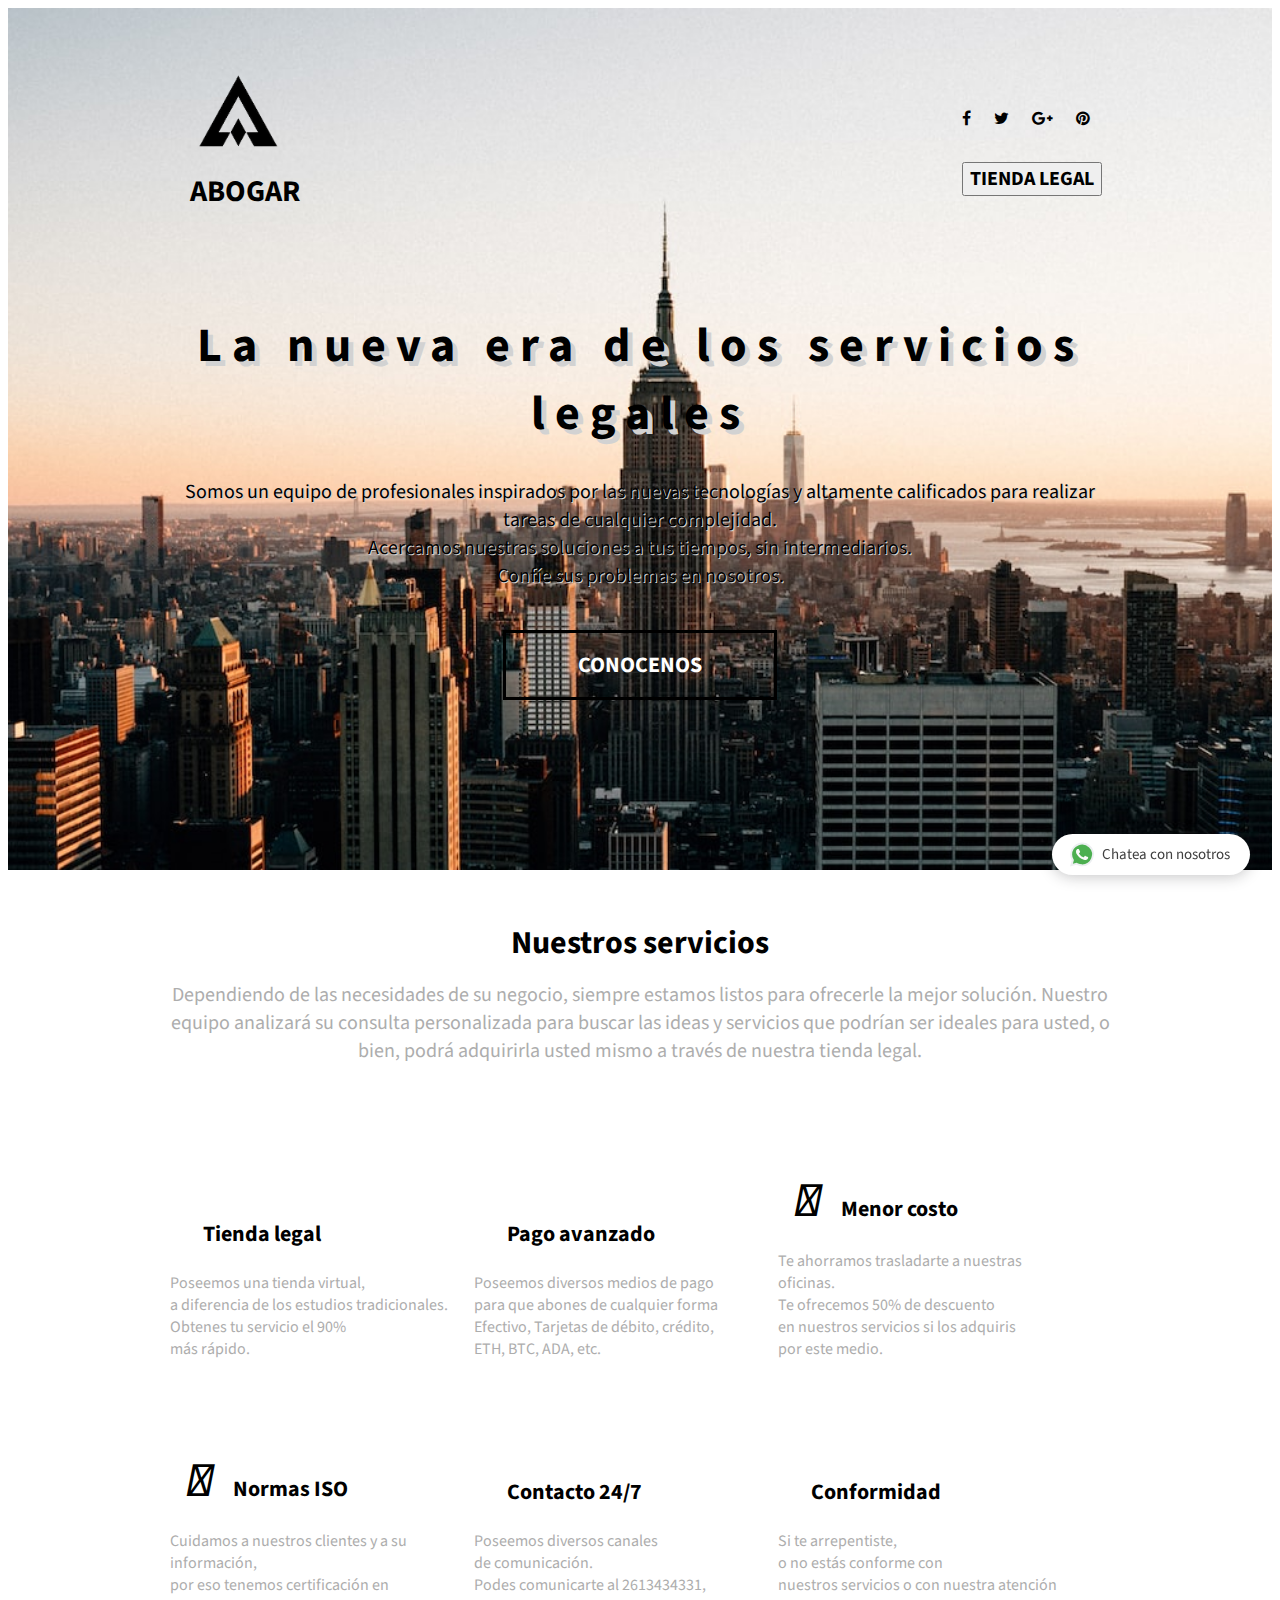
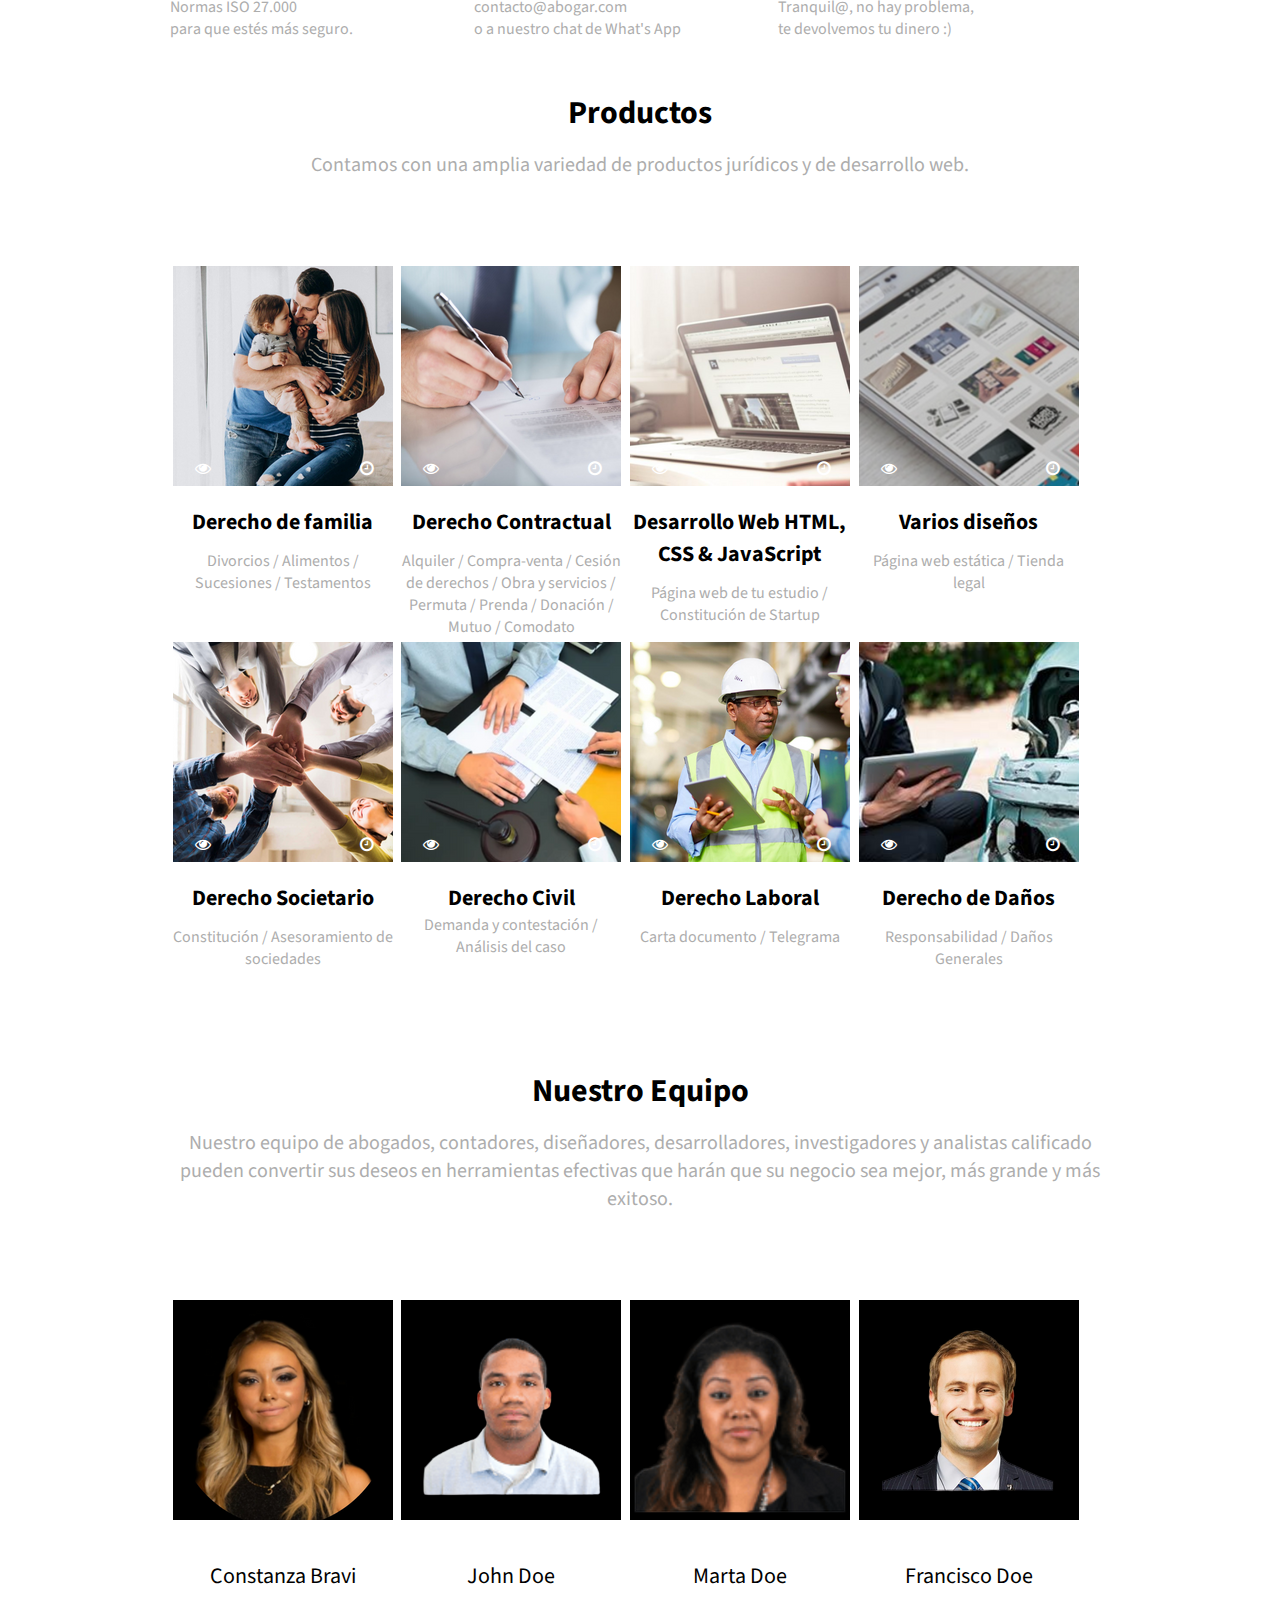
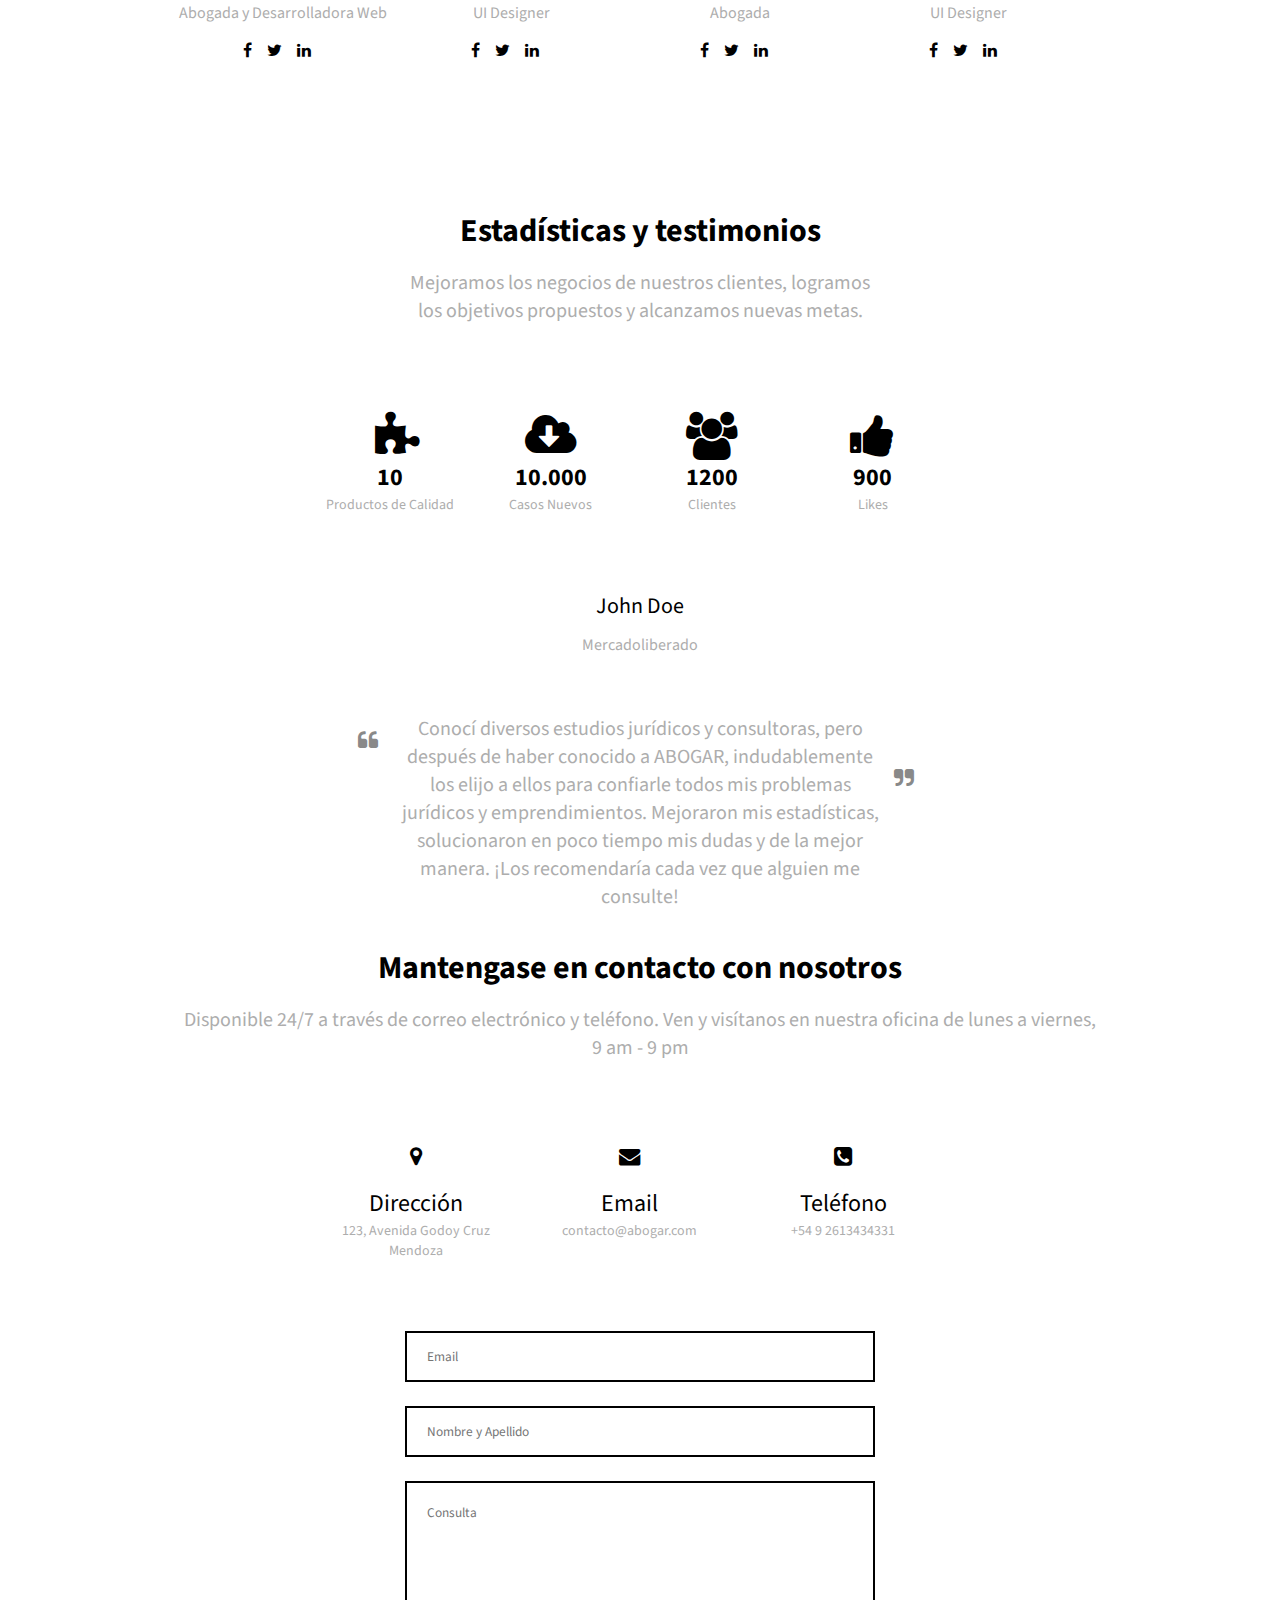
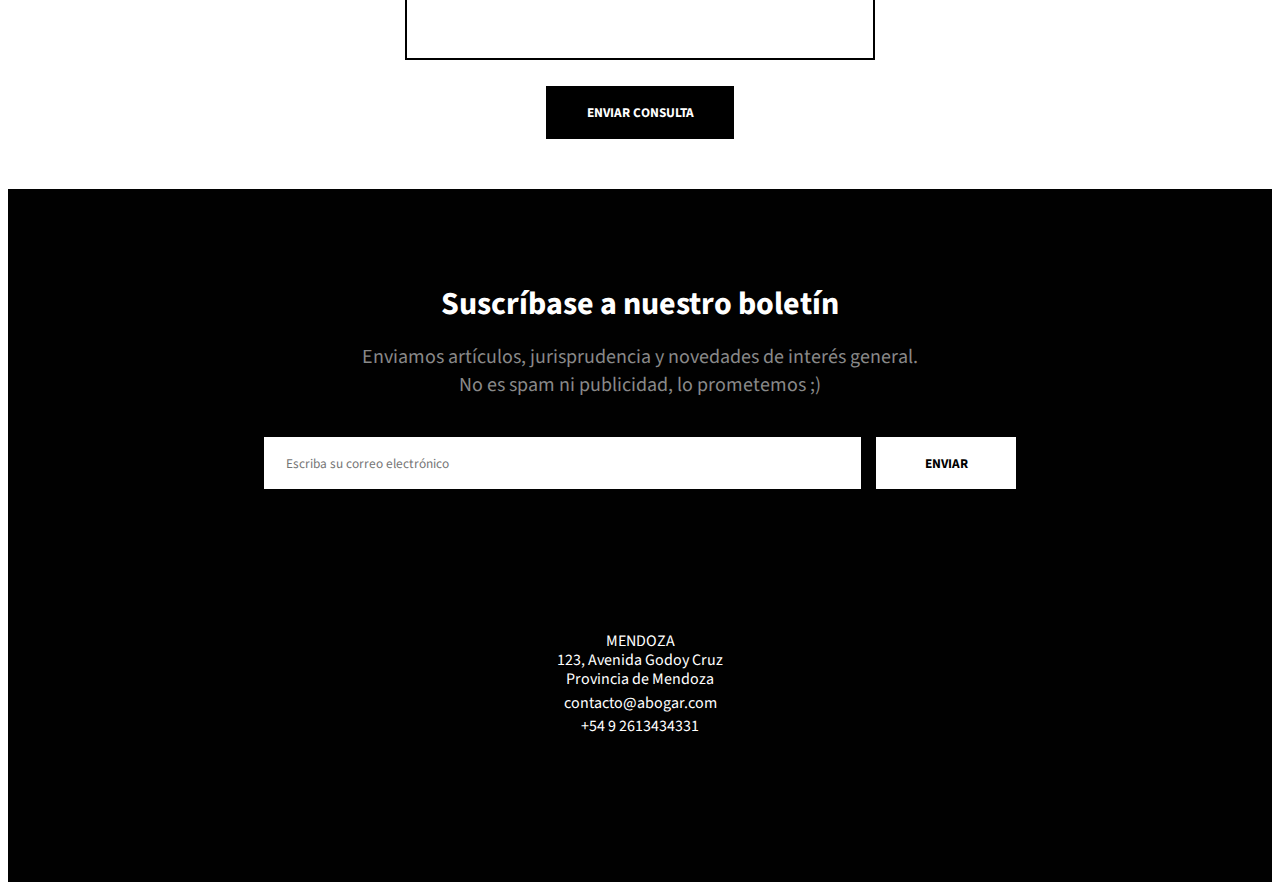
==== commit cd529162: "apariencia final" ====
--- a/index.html
+++ b/index.html
@@ -40,8 +40,7 @@
                 <p>Somos un equipo de profesionales inspirados por las nuevas tecnologías y altamente calificados para
                     realizar tareas de cualquier complejidad.<br>Acercamos nuestras soluciones a tus tiempos, sin
                     intermediarios.<br>Confíe sus problemas en nosotros.</p>
-                <button class="colorarrow" type="button" href="">Conózcanos</button>
-                <a href="#arrow-link"><i class="fa fa-long-arrow-down fa-lg" aria-hidden="true"></i></a>
+                <a href="#equipo"><button class="colorarrow" type="button">Conocenos</button></a>
             </div>
         </div>
     </div>
@@ -228,7 +227,7 @@
             </div>
         </div>
     </div>
-    <div class="team-block-container">
+    <div id="equipo" class="team-block-container">
         <div class="h-p-group">
             <h2>Nuestro Equipo</h2>
             <p>Nuestro equipo de abogados, contadores, diseñadores, desarrolladores, investigadores y analistas
@@ -345,7 +344,7 @@
             </div>
         </div>
         <!-- En este form se validan los campos del formulario, a su vez avisa que falta completar información a través de alerts y a su vez reenvia la consulta a una librería para que notifique sobre la misma -->
- 
+
         <div class="contact-form">
             <form action="https://formspree.io/f/xaykepnb" name="formulario" method="POST">
                 <input type="email" name="mail" id="mail" placeholder="Email" maxlength="50">
@@ -393,7 +392,7 @@
         </div>
     </div>
     <!-- En este footer se validan los campos del formulario y a su vez reenvia el valor a una librería para que notifique sobre el correo que se inscribió -->
- 
+
     <footer id="footer">
         <div class="footer-container">
             <div class="footer-form">
@@ -405,21 +404,21 @@
                     <input type="submit" id="botondos" value="Enviar">
                 </form>
                 <script>
-                    (function () {
-                        let formulariodos = document.getElementsByName('formulariodos')[0],
-                            elementos = formulariodos.elements,
-                            boton = document.getElementById('botondos');
-    
-                        let validarEmailuno = function (e) {
-                            if (formulariodos.maildos.value == 0) {
-                                e.preventDefault();
-                                alert("Error: Falta completar campo de 'Correo Electrónico'.")
-    
-                            }
-                        };
-                       
-                        formulariodos.addEventListener('submit', validarEmailuno);
-                    }())
+                        (function () {
+                            let formulariodos = document.getElementsByName('formulariodos')[0],
+                                elementos = formulariodos.elements,
+                                boton = document.getElementById('botondos');
+
+                            let validarEmailuno = function (e) {
+                                if (formulariodos.maildos.value == 0) {
+                                    e.preventDefault();
+                                    alert("Error: Falta completar campo de 'Correo Electrónico'.")
+
+                                }
+                            };
+
+                            formulariodos.addEventListener('submit', validarEmailuno);
+                        }())
                 </script>
             </div>
             <div class="block">
@@ -431,69 +430,65 @@
                 </div>
             </div>
 
- <!-- Servicio de urgencias por violencia de género -->
-            
- <div id='whatsapp-chat' class='hide'>
-    <div class='header-chat'>
-        <div class='head-home'>
-            <h3>Abogar 24/7</h3>
-            <div class='info-avatar'><img
-                    src='https://sistemadecotizaciones.files.wordpress.com/2020/08/supportmale.png' /></div>
-        </div>
-        <div class='get-new'>
-            <div id='get-label'>Servicio al cliente</div>
-            <div id='get-nama'>Estamos para ayudarte</div>
-        </div>
-    </div>
-    <div class='start-chat'>
-        <div class='first-msg'><span>¡Hola! ¿En qué te podemos ayudar? Brindamos atención, contención y
-                asesoramiento en situaciones de violencia de género. Es importante que sepas no se trata de
-                una línea de emergencia. Para casos de riesgo, comunicate con el 911.</span></div>
-        <div class='blanter-msg'><textarea id='chat-input' placeholder='Escribe un mensaje' maxlength='120'
-                row='1'></textarea>
-            <a href='#' onclick="enviar_mensaje();" id='send-it'>Enviar</a>
-        </div>
-    </div>
-    <div id='get-number'>2682848193</div><a class='close-chat' onclick="cerrar_chat();" href='#'>×</a>
-</div>
-<a class='blantershow-chat' onclick="mostrar_chat();" href='#' title='Show Chat'><svg width="20"
-        viewBox="0 0 24 24">
-        <defs />
-        <path fill="#eceff1"
-            d="M20.5 3.4A12.1 12.1 0 0012 0 12 12 0 001.7 17.8L0 24l6.3-1.7c2.8 1.5 5 1.4 5.8 1.5a12 12 0 008.4-20.3z" />
-        <path fill="#4caf50"
-            d="M12 21.8c-3.1 0-5.2-1.6-5.4-1.6l-3.7 1 1-3.7-.3-.4A9.9 9.9 0 012.1 12a10 10 0 0117-7 9.9 9.9 0 01-7 16.9z" />
-        <path fill="#fafafa"
-            d="M17.5 14.3c-.3 0-1.8-.8-2-.9-.7-.2-.5 0-1.7 1.3-.1.2-.3.2-.6.1s-1.3-.5-2.4-1.5a9 9 0 01-1.7-2c-.3-.6.4-.6 1-1.7l-.1-.5-1-2.2c-.2-.6-.4-.5-.6-.5-.6 0-1 0-1.4.3-1.6 1.8-1.2 3.6.2 5.6 2.7 3.5 4.2 4.2 6.8 5 .7.3 1.4.3 1.9.2.6 0 1.7-.7 2-1.4.3-.7.3-1.3.2-1.4-.1-.2-.3-.3-.6-.4z" />
-    </svg>
-    Chatea con nosotros</a>
-<script>
-    function enviar_mensaje() {
-        var a = document.getElementById("chat-input");
-        if ("" != a.value) {
-            var b = document.getElementById("get-number").innerHTML, c = document.getElementById("chat-input").value, d = "https://web.whatsapp.com/send", e = b, f = "&text=" + c;
-            if (/Android|webOS|iPhone|iPad|iPod|BlackBerry|IEMobile|Opera Mini/i.test(navigator.userAgent)) var d = "whatsapp://send"; var g = d + "?phone=" + e + f; window.open(g, "_blank");
-        }
-    }
-    const whatsapp_chat = document.getElementById("whatsapp-chat");
-    function cerrar_chat() {
-        whatsapp_chat.classList.add("hide");
-        whatsapp_chat.classList.remove("show");
-
-    }
-    function mostrar_chat() {
-        whatsapp_chat.classList.add("show");
-        whatsapp_chat.classList.remove("hide");
-    }
-</script>
-</footer>
-<div id="up-btn">
-<a href="#up"><i class="fa fa-3x fa-chevron-up" aria-hidden="true"></i></a>
-</div>
-
-
-    <!-- SCRIPT -->
-    <script src="//cdn.jsdelivr.net/npm/sweetalert2@11"></script>
+            <!-- Servicio de urgencias por violencia de género -->
+
+            <div id='whatsapp-chat' class='hide'>
+                <div class='header-chat'>
+                    <div class='head-home'>
+                        <h3>Abogar 24/7</h3>
+                        <div class='info-avatar'><img
+                                src='https://sistemadecotizaciones.files.wordpress.com/2020/08/supportmale.png' /></div>
+                    </div>
+                    <div class='get-new'>
+                        <div id='get-label'>Servicio al cliente</div>
+                        <div id='get-nama'>Estamos para ayudarte</div>
+                    </div>
+                </div>
+                <div class='start-chat'>
+                    <div class='first-msg'><span>¡Hola! ¿En qué te podemos ayudar? Brindamos atención, contención y
+                            asesoramiento en situaciones de violencia de género. Es importante que sepas no se trata de
+                            una línea de emergencia. Para casos de riesgo, comunicate con el 911.</span></div>
+                    <div class='blanter-msg'><textarea id='chat-input' placeholder='Escribe un mensaje' maxlength='120'
+                            row='1'></textarea>
+                        <a href='#' onclick="enviar_mensaje();" id='send-it'>Enviar</a>
+                    </div>
+                </div>
+                <div id='get-number'>2682848193</div><a class='close-chat' onclick="cerrar_chat();" href='#'>×</a>
+            </div>
+            <a class='blantershow-chat' onclick="mostrar_chat();" href='#' title='Show Chat'><svg width="20"
+                    viewBox="0 0 24 24">
+                    <defs />
+                    <path fill="#eceff1"
+                        d="M20.5 3.4A12.1 12.1 0 0012 0 12 12 0 001.7 17.8L0 24l6.3-1.7c2.8 1.5 5 1.4 5.8 1.5a12 12 0 008.4-20.3z" />
+                    <path fill="#4caf50"
+                        d="M12 21.8c-3.1 0-5.2-1.6-5.4-1.6l-3.7 1 1-3.7-.3-.4A9.9 9.9 0 012.1 12a10 10 0 0117-7 9.9 9.9 0 01-7 16.9z" />
+                    <path fill="#fafafa"
+                        d="M17.5 14.3c-.3 0-1.8-.8-2-.9-.7-.2-.5 0-1.7 1.3-.1.2-.3.2-.6.1s-1.3-.5-2.4-1.5a9 9 0 01-1.7-2c-.3-.6.4-.6 1-1.7l-.1-.5-1-2.2c-.2-.6-.4-.5-.6-.5-.6 0-1 0-1.4.3-1.6 1.8-1.2 3.6.2 5.6 2.7 3.5 4.2 4.2 6.8 5 .7.3 1.4.3 1.9.2.6 0 1.7-.7 2-1.4.3-.7.3-1.3.2-1.4-.1-.2-.3-.3-.6-.4z" />
+                </svg>
+                Chatea con nosotros</a>
+            <script>
+                function enviar_mensaje() {
+                    var a = document.getElementById("chat-input");
+                    if ("" != a.value) {
+                        var b = document.getElementById("get-number").innerHTML, c = document.getElementById("chat-input").value, d = "https://web.whatsapp.com/send", e = b, f = "&text=" + c;
+                        if (/Android|webOS|iPhone|iPad|iPod|BlackBerry|IEMobile|Opera Mini/i.test(navigator.userAgent)) var d = "whatsapp://send"; var g = d + "?phone=" + e + f; window.open(g, "_blank");
+                    }
+                }
+                const whatsapp_chat = document.getElementById("whatsapp-chat");
+                function cerrar_chat() {
+                    whatsapp_chat.classList.add("hide");
+                    whatsapp_chat.classList.remove("show");
+
+                }
+                function mostrar_chat() {
+                    whatsapp_chat.classList.add("show");
+                    whatsapp_chat.classList.remove("hide");
+                }
+            </script>
+    </footer>
+    <div id="up-btn">
+        <a href="#up"><i class="fa fa-3x fa-chevron-up" aria-hidden="true"></i></a>
+    </div>
 </body>
 
 </html>--- a/styles/indexstyle.css
+++ b/styles/indexstyle.css
@@ -7,7 +7,7 @@
 }
 
 a {
-  text-decoration: none;
+  text-decoration: none !important;
 }
 
 .h-p-group {
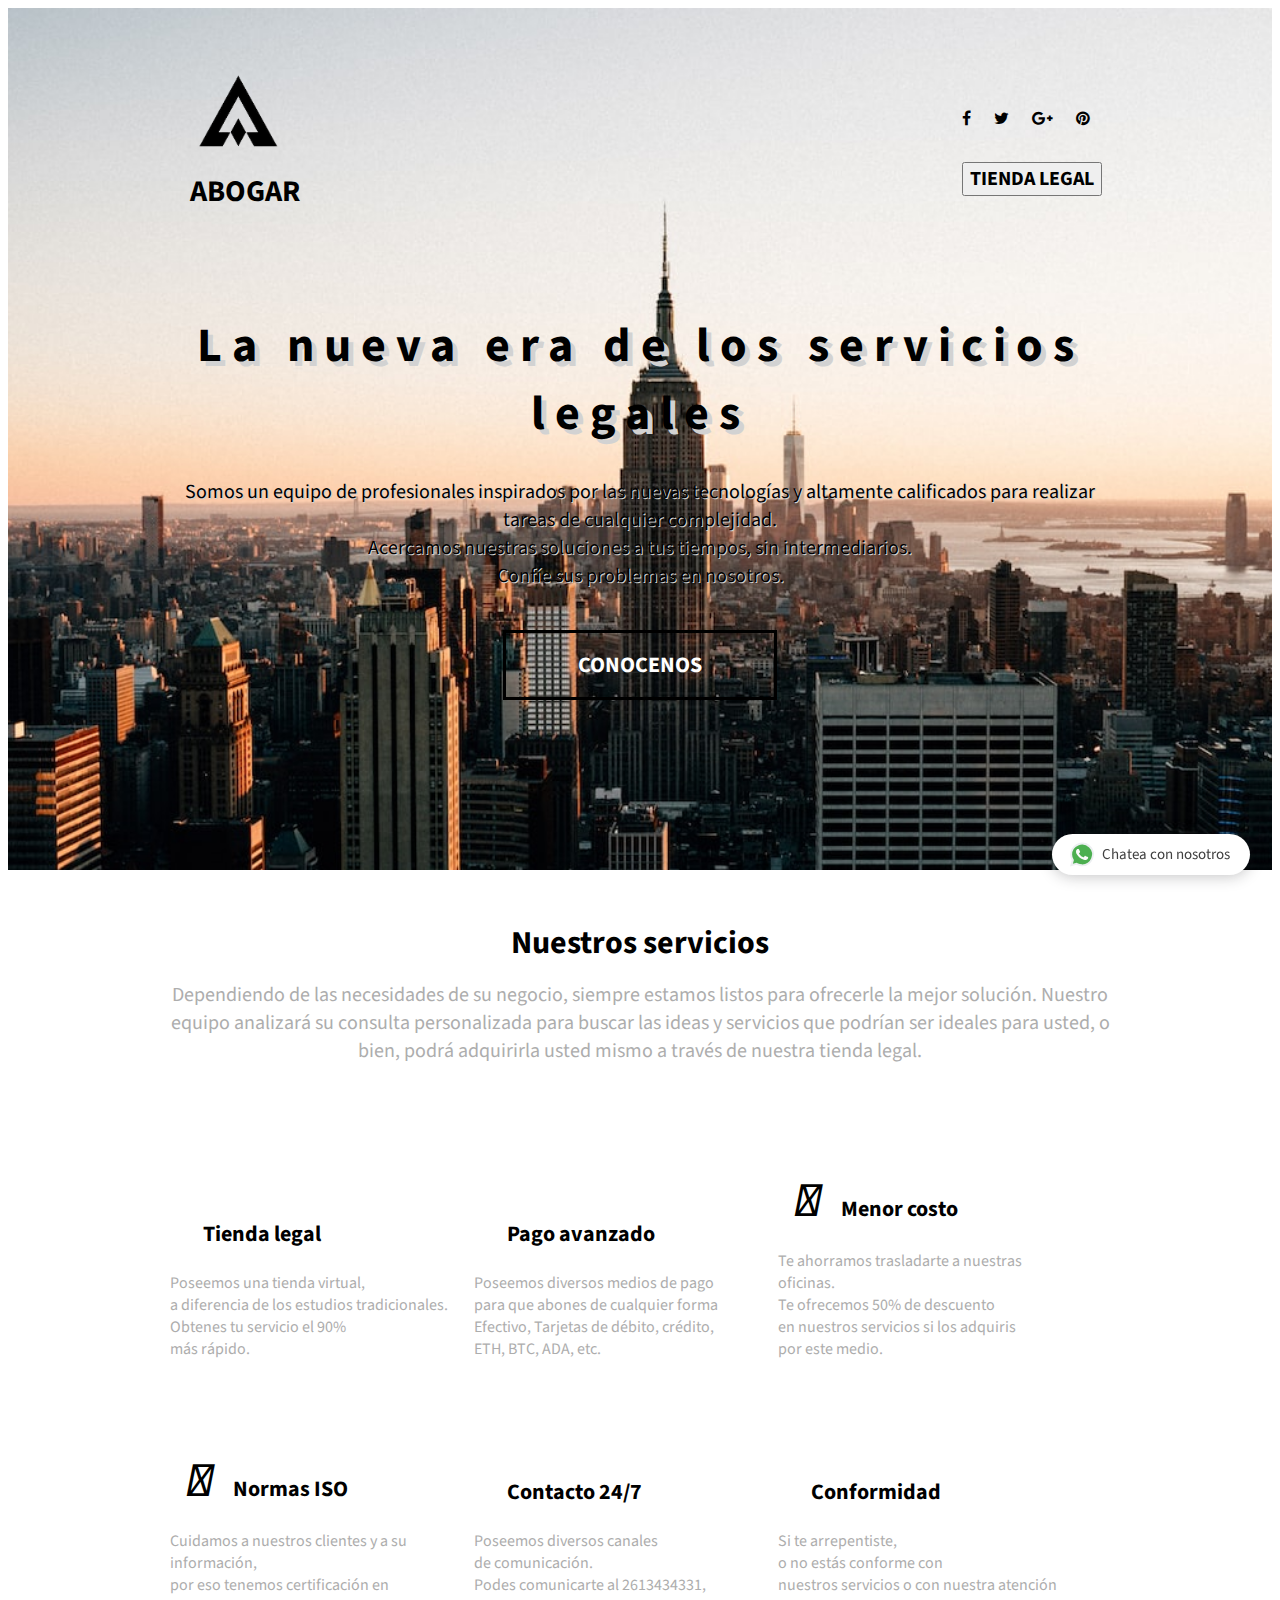
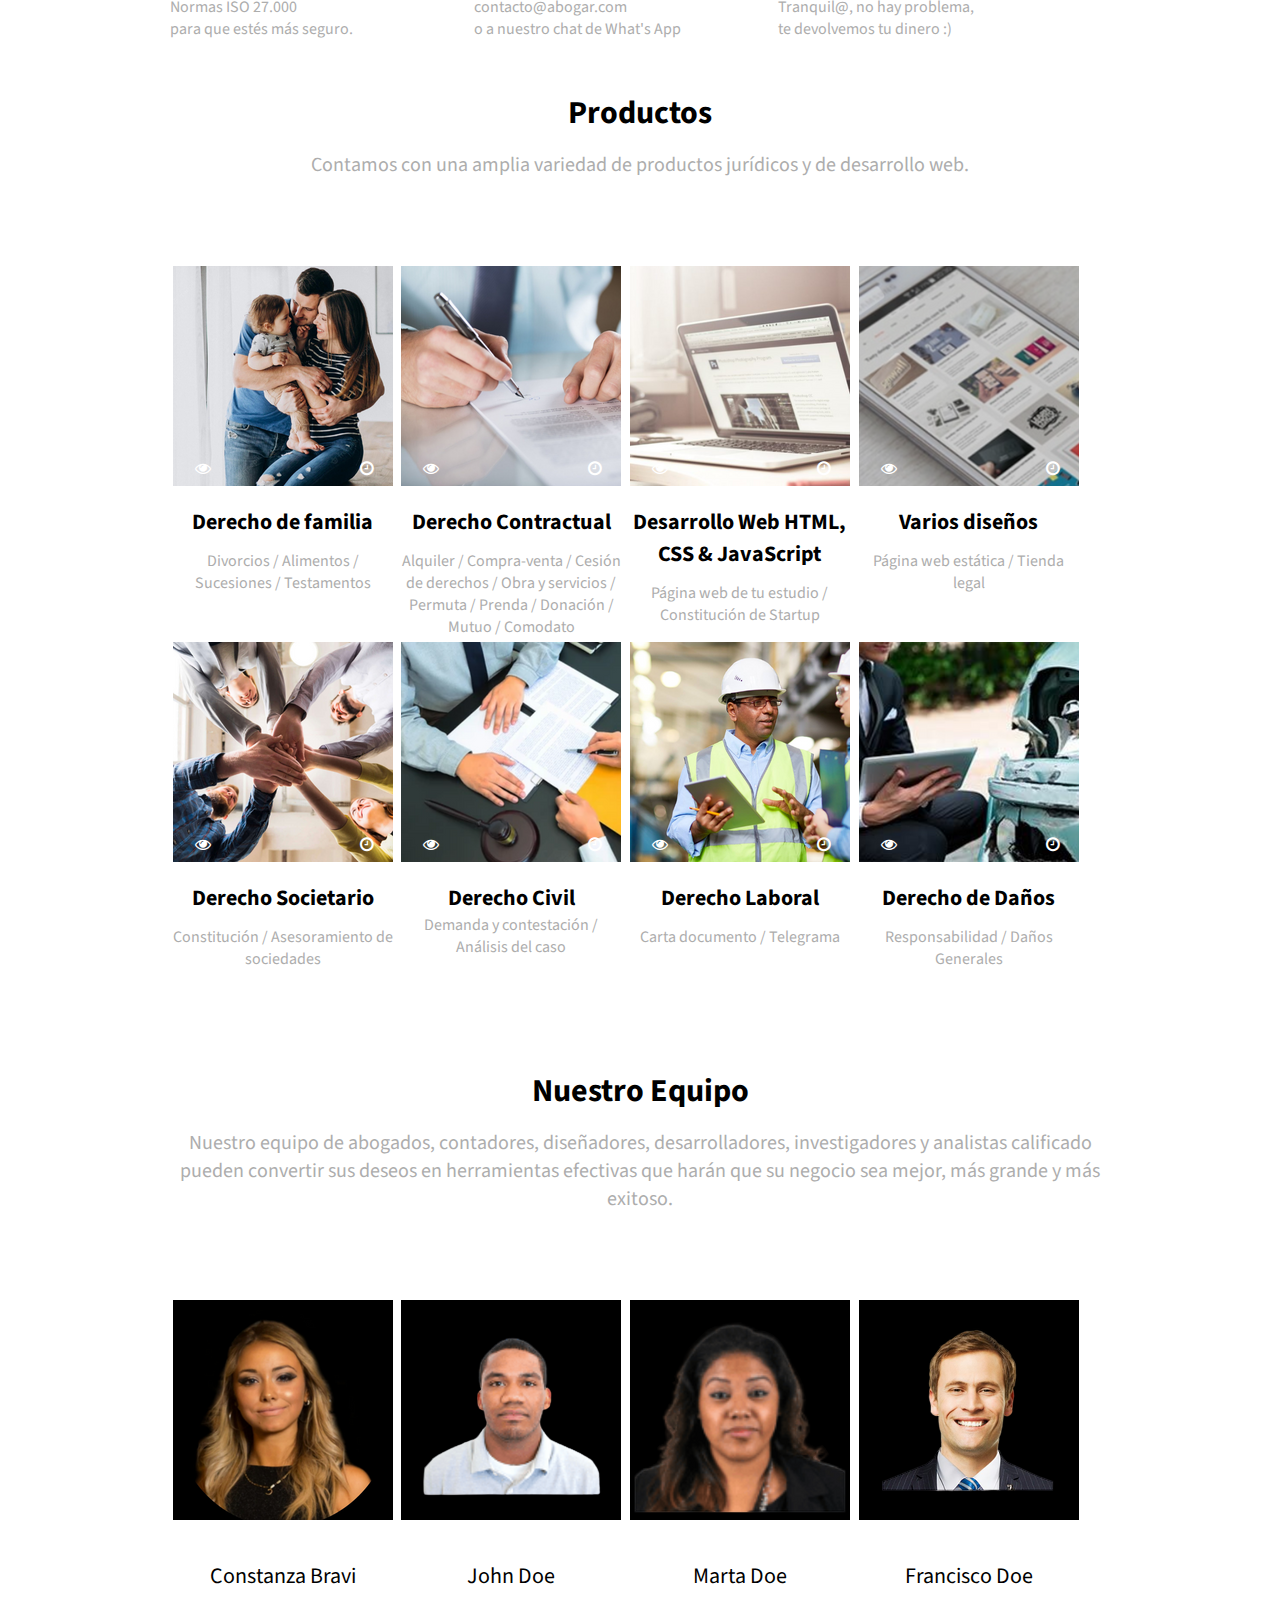
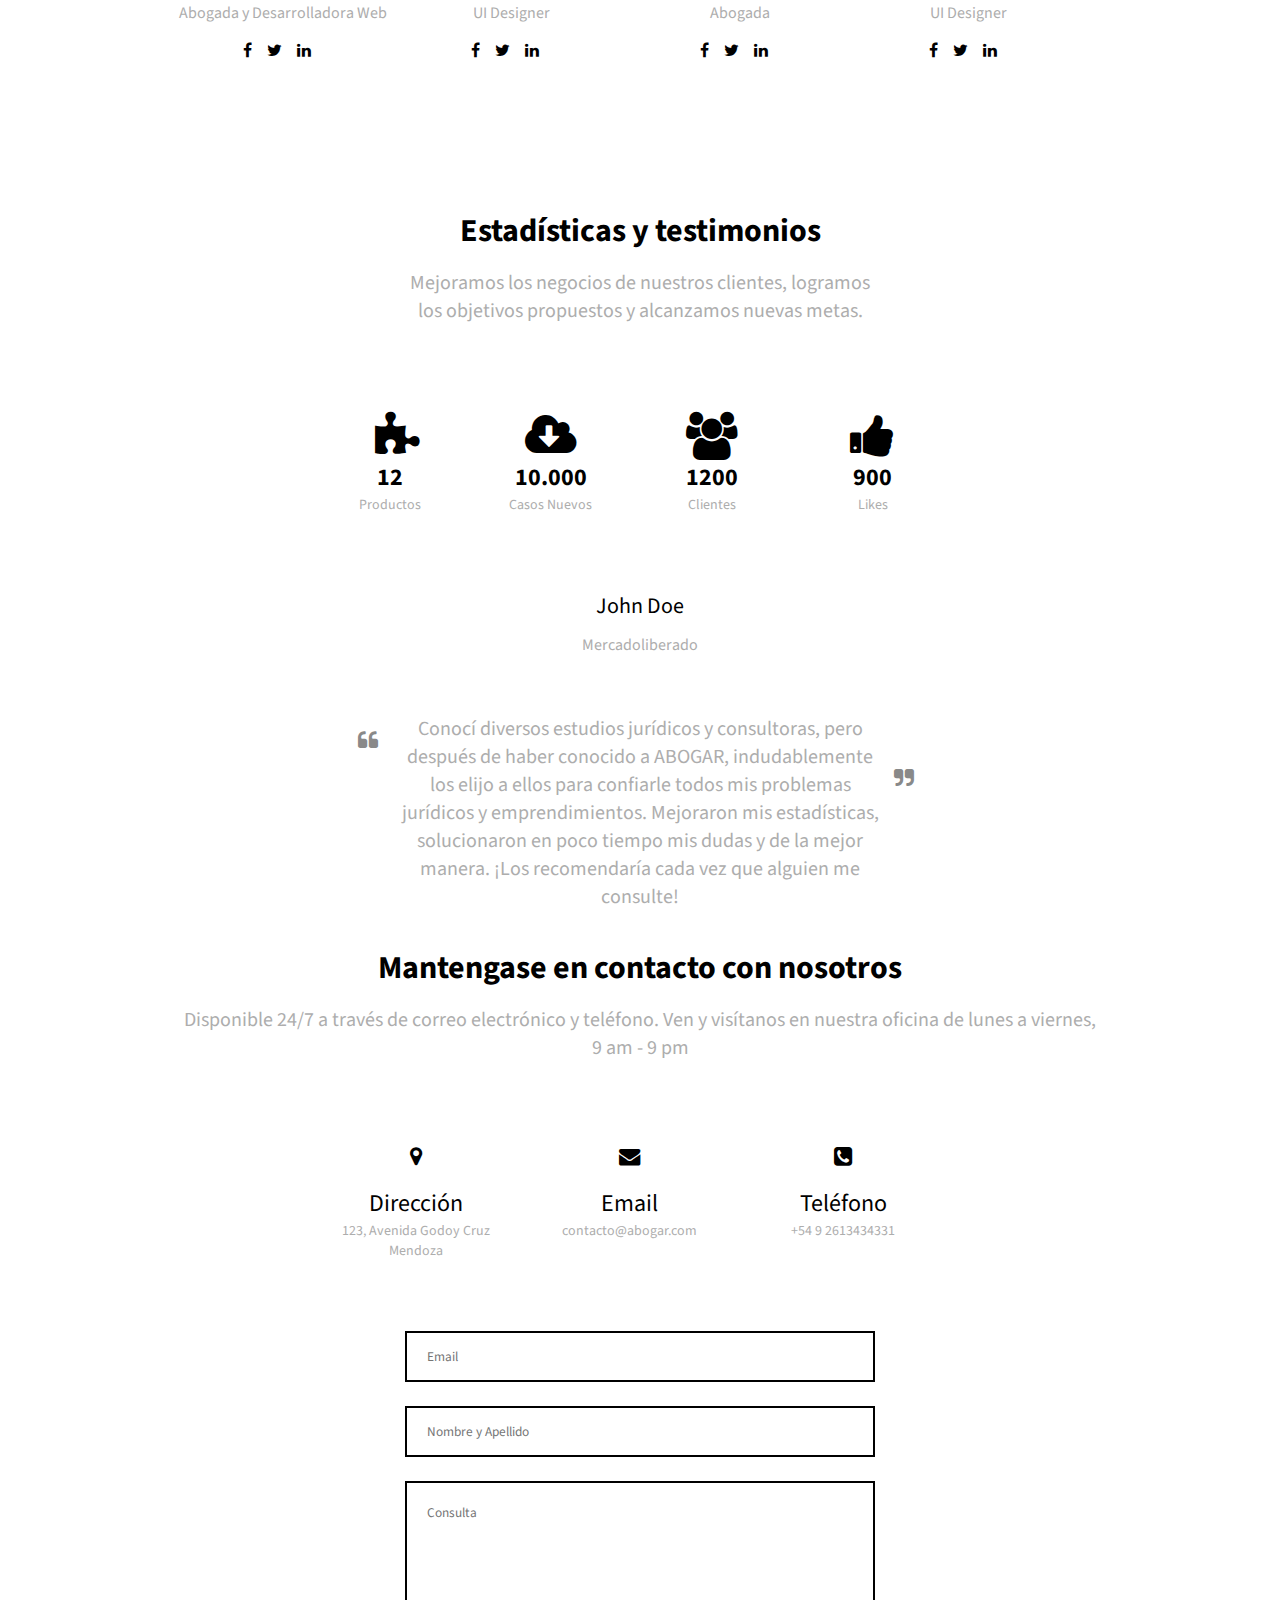
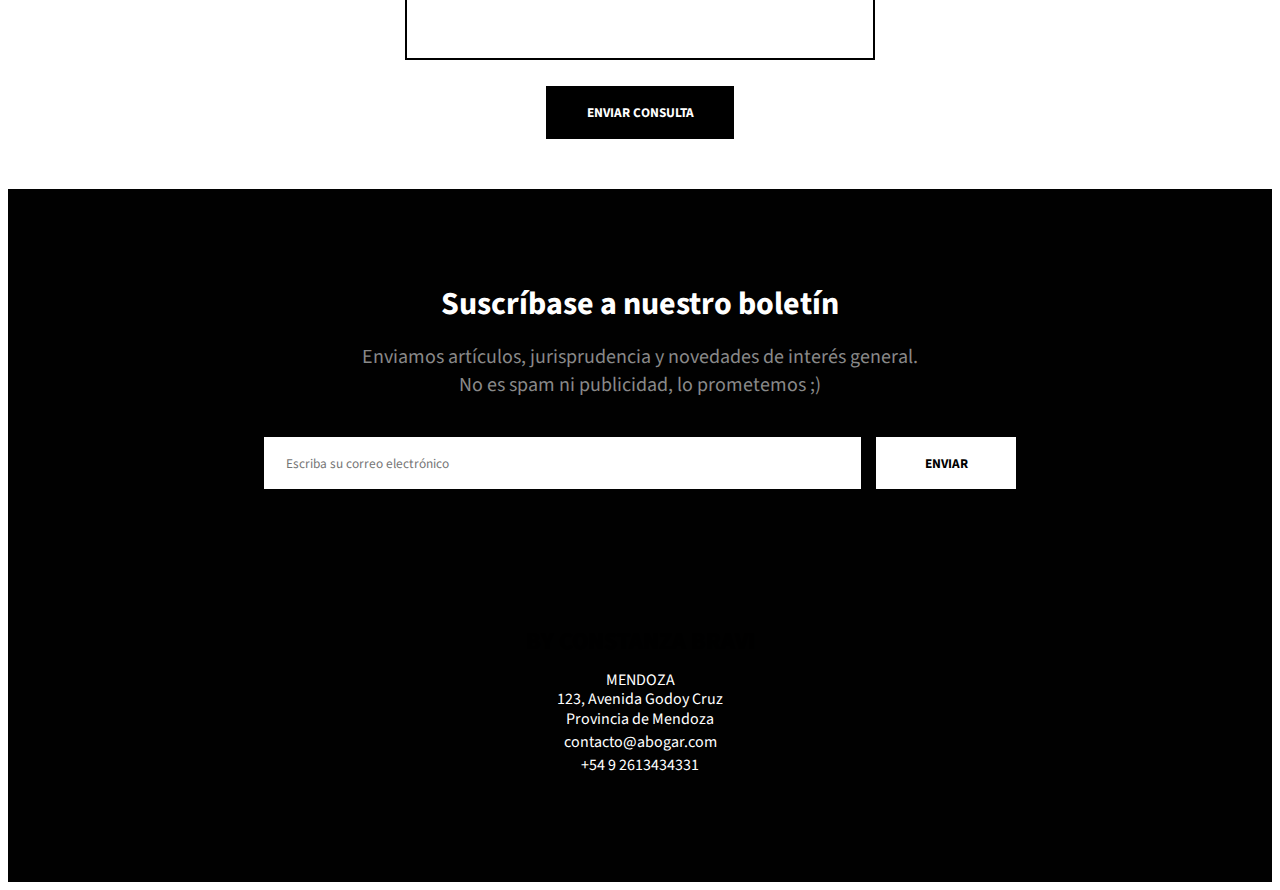
==== commit 18dac602: "añadi mi nombre al footer" ====
--- a/index.html
+++ b/index.html
@@ -284,8 +284,8 @@
         <div class="stats-container">
             <div class="stats-block">
                 <i class="fa fa-puzzle-piece fa-3x" aria-hidden="true"></i>
-                <h4>10</h4>
-                <h5>Productos de Calidad</h5>
+                <h4>12</h4>
+                <h5>Productos</h5>
             </div>
             <div class="stats-block">
                 <i class="fa fa-cloud-download fa-3x" aria-hidden="true"></i>
@@ -423,6 +423,7 @@
             </div>
             <div class="block">
                 <div class="footer-contacts">
+                    <h2>BY CONSTANZA BRAVI</h2>
                     <h5>MENDOZA</h5>
                     <address>123, Avenida Godoy Cruz<br>Provincia de Mendoza</address>
                     <a href="mailto:contacto@abogar.com">contacto@abogar.com</a>
--- a/styles/indexstyle.css
+++ b/styles/indexstyle.css
@@ -1,7 +1,8 @@
 body {
-  margin:8px !important;
-  font-family: 'Source Sans Pro', sans-serif;
-}
+  margin: 8px !important;
+  font-family: 'Source Sans Pro', sans-serif;
+}
+
 ul {
   list-style-type: none;
 }
@@ -79,7 +80,10 @@
   width: 940px;
   margin: 0 auto;
 }
-*, ::after, ::before {
+
+*,
+::after,
+::before {
   box-sizing: border-box;
 }
 
@@ -233,9 +237,9 @@
 }
 
 .services-block-box i {
-display: inline-block;
-margin: 15px;
-justify-content: left;
+  display: inline-block;
+  margin: 15px;
+  justify-content: left;
 }
 
 .services-block-box p {
@@ -951,563 +955,568 @@
 #up-btn:hover {
   display: block;
 }
-  /* #MEDIA QUARIES */
-
-  /* max-width 348px */
-  @media screen and (max-width: 348px) {
-    .stats-block {
-      width: 25%;
-      margin: 0 auto 40px auto;
-    }
-
-    .stats-block .fa-thumbs-up {
-      margin: 0 auto;
-    }
-
-    .logo {
-      display: none;
-      margin-right: 8px 8px;
-    }
-
-    .logo a {
-      display: inline-block;
-    }
-
-    .logo img {
-      height: 100px;
-      width: 100px;
-      float: left;
-    }
-
-    .logo p {
-      float: inline-start;
-      margin: 10px 0 0 0;
-      font-family: 'Source Sans Pro', sans-serif;
-      font-weight: 700;
-      font-size: 30px;
-    }
-
-  }
-
-  /* for max-width 599px */
-  @media screen and (max-width: 599px) {
-    .head {
-      width: 100%;
-      background-image: url("/assets/fondo.png");
-      background-repeat: no-repeat;
-      background-size: cover;
-    }
-
-    .head-container {
-      width: 100%;
-    }
-
-    .logo {
-      display: flex;
-      margin-left: 20px;
-    }
-
-    .socials {
-      margin-right: 20px;
-    }
-
-    .socials ul li {
-      margin: auto;
-    }
-
-    .hero {
-      width: 100%;
-    }
-
-    .hero h1 {
-      color: #000000;
-    }
-
-    .hero a {
-      display: none;
-    }
-
-    .services-container {
-      width: 100%;
-    }
-
-    .services-block-box {
-      width: 60%;
-      margin: 0 auto 70px auto;
-    }
-
-    .services-block-box h3,
-    .serxices-block-box p {
-      display: block;
-    }
-
-    .services-block-box .fa-code {
-      margin-right: 25px;
-    }
-
-    .price-block {
-      margin-bottom: 90px;
-    }
-
-    .positioning-container {
-      margin: 0 auto 40px auto;
-    }
-
-    .team-block {
-      margin: 0 auto 60px auto;
-      border-bottom: 1px solid #696969;
-    }
-
-    .stats-container,
-    .customer-info,
-    .feedback-container,
-    .contacts-container,
-    .contacts-block,
-    .contact-form,
-    .footer,
-    .footer-container,
-    .textarea-positioning textarea,
-    .footer-form,
-    .footer-form form,
-    .footer-form form input[type="email"],
-    .footer-contacts,
-    .portfolio-container,
-    .team-block-container,
-    .price-block,
-    .pricing-container,
-    .data-container {
-      width: 100%;
-    }
-
-    .customer-quote,
-    .positioning-container,
-    .team-block {
-      width: 80%;
-    }
-
-    .contact-form input[type="email"],
-    .contact-form input[type="text"],
-    .contact-form input[type="submit"],
-    .contact-form input[type="checkbox"],
-    .textarea-positioning,
-    .contact-form form {
-      width: 85%;
-    }
-
-    .footer-form {
-      margin-bottom: 15px;
-      margin-bottom: 50px;
-    }
-
-    .footer-form form input[type="email"] {
-      margin-bottom: 10px;
-    }
-
-    .footer-form form input[type="email"],
-    .footer-form form input[type="submit"],
-    .contacts-block,
-    .footer-contacts,
-    .footer-nav,
-    .services-block-box,
-    .positioning-container,
-    .team-block {
-      display: block;
-    }
-
-    .footer-form form input[type="submit"] {
-      width: 50%;
-      margin: 0 auto;
-      float: none;
-    }
-
-    .footer-contacts {
-      text-align: center;
-      margin-bottom: 30px;
-    }
-
-    .footer-nav {
-      width: 96%;
-    }
-
-    .footer-nav ul {
-      width: 24%;
-      float: left;
-      height: auto;
-    }
-
-    .footer-nav ul li {
-      text-align: center;
-    }
-
-    .copyright p:first-child {
-      display: inline-block;
-      margin: 0 0 0 10px;
-    }
-
-    #up-btn {
-      left: 80%;
-      bottom: 40%;
-    }
-  }
-
-
-  /* for max-width 920px */
-  @media screen and (min-width: 600px) and (max-width: 950px) {
-    .head {
-      width: 100%;
-      background-image: url(/assets/fondo.png);
-      background-repeat: no-repeat;
-      background-size: cover;
-    }
-
-    .head-container {
-      width: 100%;
-    }
-
-    .logo {
-      margin-left: 50px;
-    }
-
-    .socials {
-      margin-right: 50px;
-    }
-
-    .hero,
-    .services-container {
-      width: 100%;
-    }
-
-    .hero h1 {
-      color: #000000;
-    }
-
-    .services-block-box {
-      width: 48%;
-      display: inline-block;
-      margin: 0 auto 70px auto;
-      padding-left: 80px;
-      box-sizing: border-box;
-    }
-
-    .services-block-box .fa {
-      display: block;
-    }
-
-    .services-block-box h3,
-    .services-block-box p {
-      display: block;
-    }
-
-    .services-block-box .fa-code {
-      margin-right: 25px;
-    }
-
-    .pricing-container,
-    .portfolio-container,
-    .team-block-container,
-    .data-container,
-    .stats-container,
-    .customer-info,
-    .feedback-container,
-    .contacts-container,
-    .contact-form,
-    .textarea-positioning textarea,
-    footer,
-    .footer-container,
-    .footer-form,
-    .footer-form form,
-    .footer-form form input[type="email"],
-    .footer-contacts {
-      width: 100%;
-    }
-
-    .positioning-container,
-    .team-block {
-      width: 48%;
-      display: inline-block;
-    }
-
-    .customer-quote {
-      width: 80%;
-    }
-
-    .contact-form input[type="email"],
-    .contact-form input[type="text"],
-    .contact-form input[type="submit"],
-    .contact-form input[type="checkbox"],
-    .contact-form form,
-    .textarea-positioning {
-      width: 85%;
-    }
-
-    .footer-form {
-      margin-bottom: 15px;
-      margin-bottom: 50px;
-    }
-
-    .footer-form form input[type="email"] {
-      margin-bottom: 10px;
-    }
-
-    .footer-form form input[type="email"],
-    .footer-form form input[type="submit"] {
-      display: block;
-    }
-
-    .footer-form form input[type="submit"] {
-      width: 40%;
-      margin: 0 auto;
-      float: none;
-    }
-
-    .footer-contacts {
-      display: block;
-      text-align: center;
-      margin-bottom: 30px;
-    }
-
-    .footer-nav {
-      display: block;
-      width: 55%;
-      margin: 0 auto;
-      float: none;
-    }
-
-    .footer-nav ul {
-      width: 24%;
-      float: left;
-      height: auto;
-    }
-
-    .footer-nav ul li {
-      text-align: center;
-    }
-
-    .copyright p:first-child {
-      display: inline-block;
-      margin: 0 0 0 10px;
-    }
-
-    #up-btn {
-      left: 80%;
-      bottom: 40%;
-    }
-  }
-
-  /* CLASES DE CARDS */
-
-  .card_img {
-    width: 90%;
-    align-self: center;
-    padding-top: 1%;
-  }
-
-  .card_precio {
-    padding-top: 5%;
-  }
-
-  .card_precioColor {
-    background-color: white;
-    color: black;
+
+/* #MEDIA QUARIES */
+
+/* max-width 348px */
+@media screen and (max-width: 400px) {
+  .stats-block {
+    width: 25%;
+    margin: 0 auto 40px auto;
+  }
+
+  .stats-block .fa-thumbs-up {
+    margin: 0 auto;
+  }
+
+  .logo {
+    display: none;
+    margin-right: 8px 8px;
+  }
+
+  .logo a {
+    display: inline-block;
+  }
+
+  .logo img {
+    height: 100px;
+    width: 100px;
+    float: left;
+  }
+
+  .logo p {
+    float: inline-start;
+    margin: 10px 0 0 0;
+    font-family: 'Source Sans Pro', sans-serif;
     font-weight: 700;
+    font-size: 30px;
+  }
+
+  blockquote {
+    height: 100px;
+  }
+
+}
+
+/* for max-width 599px */
+@media screen and (max-width: 599px) {
+  .head {
+    width: 100%;
+    background-image: url("/assets/fondo.png");
+    background-repeat: no-repeat;
+    background-size: cover;
+  }
+
+  .head-container {
+    width: 100%;
+  }
+
+  .logo {
+    display: flex;
+    margin-left: 20px;
+  }
+
+  .socials {
+    margin-right: 20px;
+  }
+
+  .socials ul li {
+    margin: auto;
+  }
+
+  .hero {
+    width: 100%;
+  }
+
+  .hero h1 {
+    color: #000000;
+  }
+
+  .hero a {
+    display: none;
+  }
+
+  .services-container {
+    width: 100%;
+  }
+
+  .services-block-box {
+    width: 60%;
+    margin: 0 auto 70px auto;
+  }
+
+  .services-block-box h3,
+  .serxices-block-box p {
+    display: block;
+  }
+
+  .services-block-box .fa-code {
+    margin-right: 25px;
+  }
+
+  .price-block {
+    margin-bottom: 90px;
+  }
+
+  .positioning-container {
+    margin: 0 auto 40px auto;
+  }
+
+  .team-block {
+    margin: 0 auto 60px auto;
+    border-bottom: 1px solid #696969;
+  }
+
+  .stats-container,
+  .customer-info,
+  .feedback-container,
+  .contacts-container,
+  .contacts-block,
+  .contact-form,
+  .footer,
+  .footer-container,
+  .textarea-positioning textarea,
+  .footer-form,
+  .footer-form form,
+  .footer-form form input[type="email"],
+  .footer-contacts,
+  .portfolio-container,
+  .team-block-container,
+  .price-block,
+  .pricing-container,
+  .data-container {
+    width: 100%;
+  }
+
+  .customer-quote,
+  .positioning-container,
+  .team-block {
+    width: 80%;
+  }
+
+  .contact-form input[type="email"],
+  .contact-form input[type="text"],
+  .contact-form input[type="submit"],
+  .contact-form input[type="checkbox"],
+  .textarea-positioning,
+  .contact-form form {
+    width: 85%;
+  }
+
+  .footer-form {
+    margin-bottom: 15px;
+    margin-bottom: 50px;
+  }
+
+  .footer-form form input[type="email"] {
+    margin-bottom: 10px;
+  }
+
+  .footer-form form input[type="email"],
+  .footer-form form input[type="submit"],
+  .contacts-block,
+  .footer-contacts,
+  .footer-nav,
+  .services-block-box,
+  .positioning-container,
+  .team-block {
+    display: block;
+  }
+
+  .footer-form form input[type="submit"] {
+    width: 50%;
+    margin: 0 auto;
+    float: none;
+  }
+
+  .footer-contacts {
+    text-align: center;
+    margin-bottom: 30px;
+  }
+
+  .footer-nav {
+    width: 96%;
+  }
+
+  .footer-nav ul {
+    width: 24%;
+    float: left;
+    height: auto;
+  }
+
+  .footer-nav ul li {
+    text-align: center;
+  }
+
+  .copyright p:first-child {
     display: inline-block;
-    font-weight: bolder;
-    line-height: 1.5;
+    margin: 0 0 0 10px;
+  }
+
+  #up-btn {
+    left: 80%;
+    bottom: 40%;
+  }
+}
+
+
+/* for max-width 920px */
+@media screen and (min-width: 600px) and (max-width: 950px) {
+  .head {
+    width: 100%;
+    background-image: url(/assets/fondo.png);
+    background-repeat: no-repeat;
+    background-size: cover;
+  }
+
+  .head-container {
+    width: 100%;
+  }
+
+  .logo {
+    margin-left: 50px;
+  }
+
+  .socials {
+    margin-right: 50px;
+  }
+
+  .hero,
+  .services-container {
+    width: 100%;
+  }
+
+  .hero h1 {
+    color: #000000;
+  }
+
+  .services-block-box {
+    width: 48%;
+    display: inline-block;
+    margin: 0 auto 70px auto;
+    padding-left: 80px;
+    box-sizing: border-box;
+  }
+
+  .services-block-box .fa {
+    display: block;
+  }
+
+  .services-block-box h3,
+  .services-block-box p {
+    display: block;
+  }
+
+  .services-block-box .fa-code {
+    margin-right: 25px;
+  }
+
+  .pricing-container,
+  .portfolio-container,
+  .team-block-container,
+  .data-container,
+  .stats-container,
+  .customer-info,
+  .feedback-container,
+  .contacts-container,
+  .contact-form,
+  .textarea-positioning textarea,
+  footer,
+  .footer-container,
+  .footer-form,
+  .footer-form form,
+  .footer-form form input[type="email"],
+  .footer-contacts {
+    width: 100%;
+  }
+
+  .positioning-container,
+  .team-block {
+    width: 48%;
+    display: inline-block;
+  }
+
+  .customer-quote {
+    width: 80%;
+  }
+
+  .contact-form input[type="email"],
+  .contact-form input[type="text"],
+  .contact-form input[type="submit"],
+  .contact-form input[type="checkbox"],
+  .contact-form form,
+  .textarea-positioning {
+    width: 85%;
+  }
+
+  .footer-form {
+    margin-bottom: 15px;
+    margin-bottom: 50px;
+  }
+
+  .footer-form form input[type="email"] {
+    margin-bottom: 10px;
+  }
+
+  .footer-form form input[type="email"],
+  .footer-form form input[type="submit"] {
+    display: block;
+  }
+
+  .footer-form form input[type="submit"] {
+    width: 40%;
+    margin: 0 auto;
+    float: none;
+  }
+
+  .footer-contacts {
+    display: block;
     text-align: center;
-    text-decoration: none;
-    vertical-align: middle;
-    cursor: pointer;
-    padding: 0.375rem 0.75rem;
-    font-size: 1rem;
-    border-radius: 0.25rem;
-  }
-
-  /* ESTILOS DE WHATS APP */
-
+    margin-bottom: 30px;
+  }
+
+  .footer-nav {
+    display: block;
+    width: 55%;
+    margin: 0 auto;
+    float: none;
+  }
+
+  .footer-nav ul {
+    width: 24%;
+    float: left;
+    height: auto;
+  }
+
+  .footer-nav ul li {
+    text-align: center;
+  }
+
+  .copyright p:first-child {
+    display: inline-block;
+    margin: 0 0 0 10px;
+  }
+
+  #up-btn {
+    left: 80%;
+    bottom: 40%;
+  }
+}
+
+/* CLASES DE CARDS */
+
+.card_img {
+  width: 90%;
+  align-self: center;
+  padding-top: 1%;
+}
+
+.card_precio {
+  padding-top: 5%;
+}
+
+.card_precioColor {
+  background-color: white;
+  color: black;
+  font-weight: 700;
+  display: inline-block;
+  font-weight: bolder;
+  line-height: 1.5;
+  text-align: center;
+  text-decoration: none;
+  vertical-align: middle;
+  cursor: pointer;
+  padding: 0.375rem 0.75rem;
+  font-size: 1rem;
+  border-radius: 0.25rem;
+}
+
+/* ESTILOS DE WHATS APP */
+
+#whatsapp-chat {
+  position: fixed;
+  background: #fff;
+  width: 350px;
+  border-radius: 10px;
+  box-shadow: 0 1px 15px rgba(32, 33, 36, 0.28);
+  bottom: 90px;
+  right: 30px;
+  overflow: hidden;
+  z-index: 99;
+  animation-name: showchat;
+  animation-duration: 1s;
+  transform: scale(1);
+}
+
+a.blantershow-chat {
+  background: #fff;
+  color: #404040;
+  position: fixed;
+  display: flex;
+  font-weight: 400;
+  justify-content: space-between;
+  z-index: 98;
+  bottom: 25px;
+  right: 30px;
+  font-size: 15px;
+  padding: 10px 20px;
+  border-radius: 30px;
+  box-shadow: 0 1px 15px rgba(32, 33, 36, 0.28);
+}
+
+a.blantershow-chat svg {
+  transform: scale(1.2);
+  margin: 0 10px 0 0;
+}
+
+.header-chat {
+  background: #095e54;
+  color: #fff;
+  padding: 20px;
+}
+
+.header-chat h3 {
+  margin: 0 0 10px;
+}
+
+.header-chat p {
+  font-size: 14px;
+  line-height: 1.7;
+  margin: 0;
+}
+
+.info-avatar {
+  position: relative;
+}
+
+.info-avatar img {
+  border-radius: 100%;
+  width: 50px;
+  float: left;
+  margin: 0 10px 0 0;
+}
+
+.info-chat span {
+  display: block;
+}
+
+#get-label,
+span.chat-label {
+  font-size: 12px;
+  color: #888;
+}
+
+#get-nama,
+span.chat-nama {
+  margin: 5px 0 0;
+  font-size: 15px;
+  font-weight: 700;
+  color: #222;
+}
+
+#get-label,
+#get-nama {
+  color: #fff;
+}
+
+span.my-number {
+  display: none;
+}
+
+.blanter-msg {
+  color: #444;
+  padding: 20px;
+  font-size: 12.5px;
+  text-align: center;
+  border-top: 1px solid #ddd;
+}
+
+textarea#chat-input {
+  border: none;
+  font-family: 'Source Sans Pro', sans-serif;
+  width: 100%;
+  height: 20px;
+  outline: none;
+  resize: none;
+}
+
+a#send-it {
+  color: #555;
+  width: 50px;
+  margin: -5px 0 0 5px;
+  font-weight: 700;
+  padding: 8px;
+  background: #eee;
+  border-radius: 10px;
+}
+
+.first-msg {
+  background: #f5f5f5;
+  padding: 30px;
+  text-align: center;
+}
+
+.first-msg span {
+  background: #e2e2e2;
+  color: #333;
+  font-size: 14.2px;
+  line-height: 1.7;
+  border-radius: 10px;
+  padding: 15px 20px;
+  display: inline-block;
+}
+
+.start-chat .blanter-msg {
+  display: flex;
+}
+
+#get-number {
+  display: none;
+}
+
+a.close-chat {
+  position: absolute;
+  top: 5px;
+  right: 15px;
+  color: #fff;
+  font-size: 30px;
+}
+
+@keyframes showhide {
+  from {
+    transform: scale(0.5);
+    opacity: 0;
+  }
+}
+
+@keyframes showchat {
+  from {
+    transform: scale(0);
+    opacity: 0;
+  }
+}
+
+@media screen and (max-width: 480px) {
   #whatsapp-chat {
-    position: fixed;
-    background: #fff;
-    width: 350px;
-    border-radius: 10px;
-    box-shadow: 0 1px 15px rgba(32, 33, 36, 0.28);
-    bottom: 90px;
-    right: 30px;
-    overflow: hidden;
-    z-index: 99;
-    animation-name: showchat;
-    animation-duration: 1s;
-    transform: scale(1);
-  }
-
-  a.blantershow-chat {
-    background: #fff;
-    color: #404040;
-    position: fixed;
-    display: flex;
-    font-weight: 400;
-    justify-content: space-between;
-    z-index: 98;
-    bottom: 25px;
-    right: 30px;
-    font-size: 15px;
-    padding: 10px 20px;
-    border-radius: 30px;
-    box-shadow: 0 1px 15px rgba(32, 33, 36, 0.28);
-  }
-
-  a.blantershow-chat svg {
-    transform: scale(1.2);
-    margin: 0 10px 0 0;
-  }
-
-  .header-chat {
-    background: #095e54;
-    color: #fff;
-    padding: 20px;
-  }
-
-  .header-chat h3 {
-    margin: 0 0 10px;
-  }
-
-  .header-chat p {
-    font-size: 14px;
-    line-height: 1.7;
-    margin: 0;
-  }
-
-  .info-avatar {
-    position: relative;
-  }
-
-  .info-avatar img {
-    border-radius: 100%;
-    width: 50px;
-    float: left;
-    margin: 0 10px 0 0;
-  }
-
-  .info-chat span {
-    display: block;
-  }
-
-  #get-label,
-  span.chat-label {
-    font-size: 12px;
-    color: #888;
-  }
-
-  #get-nama,
-  span.chat-nama {
-    margin: 5px 0 0;
-    font-size: 15px;
-    font-weight: 700;
-    color: #222;
-  }
-
-  #get-label,
-  #get-nama {
-    color: #fff;
-  }
-
-  span.my-number {
-    display: none;
-  }
-
-  .blanter-msg {
-    color: #444;
-    padding: 20px;
-    font-size: 12.5px;
-    text-align: center;
-    border-top: 1px solid #ddd;
-  }
-
-  textarea#chat-input {
-    border: none;
-    font-family: 'Source Sans Pro', sans-serif;
-    width: 100%;
-    height: 20px;
-    outline: none;
-    resize: none;
-  }
-
-  a#send-it {
-    color: #555;
-    width: 50px;
-    margin: -5px 0 0 5px;
-    font-weight: 700;
-    padding: 8px;
-    background: #eee;
-    border-radius: 10px;
-  }
-
-  .first-msg {
-    background: #f5f5f5;
-    padding: 30px;
-    text-align: center;
-  }
-
-  .first-msg span {
-    background: #e2e2e2;
-    color: #333;
-    font-size: 14.2px;
-    line-height: 1.7;
-    border-radius: 10px;
-    padding: 15px 20px;
-    display: inline-block;
-  }
-
-  .start-chat .blanter-msg {
-    display: flex;
-  }
-
-  #get-number {
-    display: none;
-  }
-
-  a.close-chat {
-    position: absolute;
-    top: 5px;
-    right: 15px;
-    color: #fff;
-    font-size: 30px;
-  }
-
-  @keyframes showhide {
-    from {
-      transform: scale(0.5);
-      opacity: 0;
-    }
-  }
-
-  @keyframes showchat {
-    from {
-      transform: scale(0);
-      opacity: 0;
-    }
-  }
-
-  @media screen and (max-width: 480px) {
-    #whatsapp-chat {
-      width: auto;
-      left: 5%;
-      right: 5%;
-      font-size: 80%;
-    }
-  }
-
-  .hide {
-    display: none;
-    animation-name: showhide;
-    animation-duration: 1.5s;
-    transform: scale(1);
-    opacity: 1;
-  }
-
-  .show {
-    display: block;
-    animation-name: showhide;
-    animation-duration: 1.5s;
-    transform: scale(1);
-    opacity: 1;
-  }+    width: auto;
+    left: 5%;
+    right: 5%;
+    font-size: 80%;
+  }
+}
+
+.hide {
+  display: none;
+  animation-name: showhide;
+  animation-duration: 1.5s;
+  transform: scale(1);
+  opacity: 1;
+}
+
+.show {
+  display: block;
+  animation-name: showhide;
+  animation-duration: 1.5s;
+  transform: scale(1);
+  opacity: 1;
+}